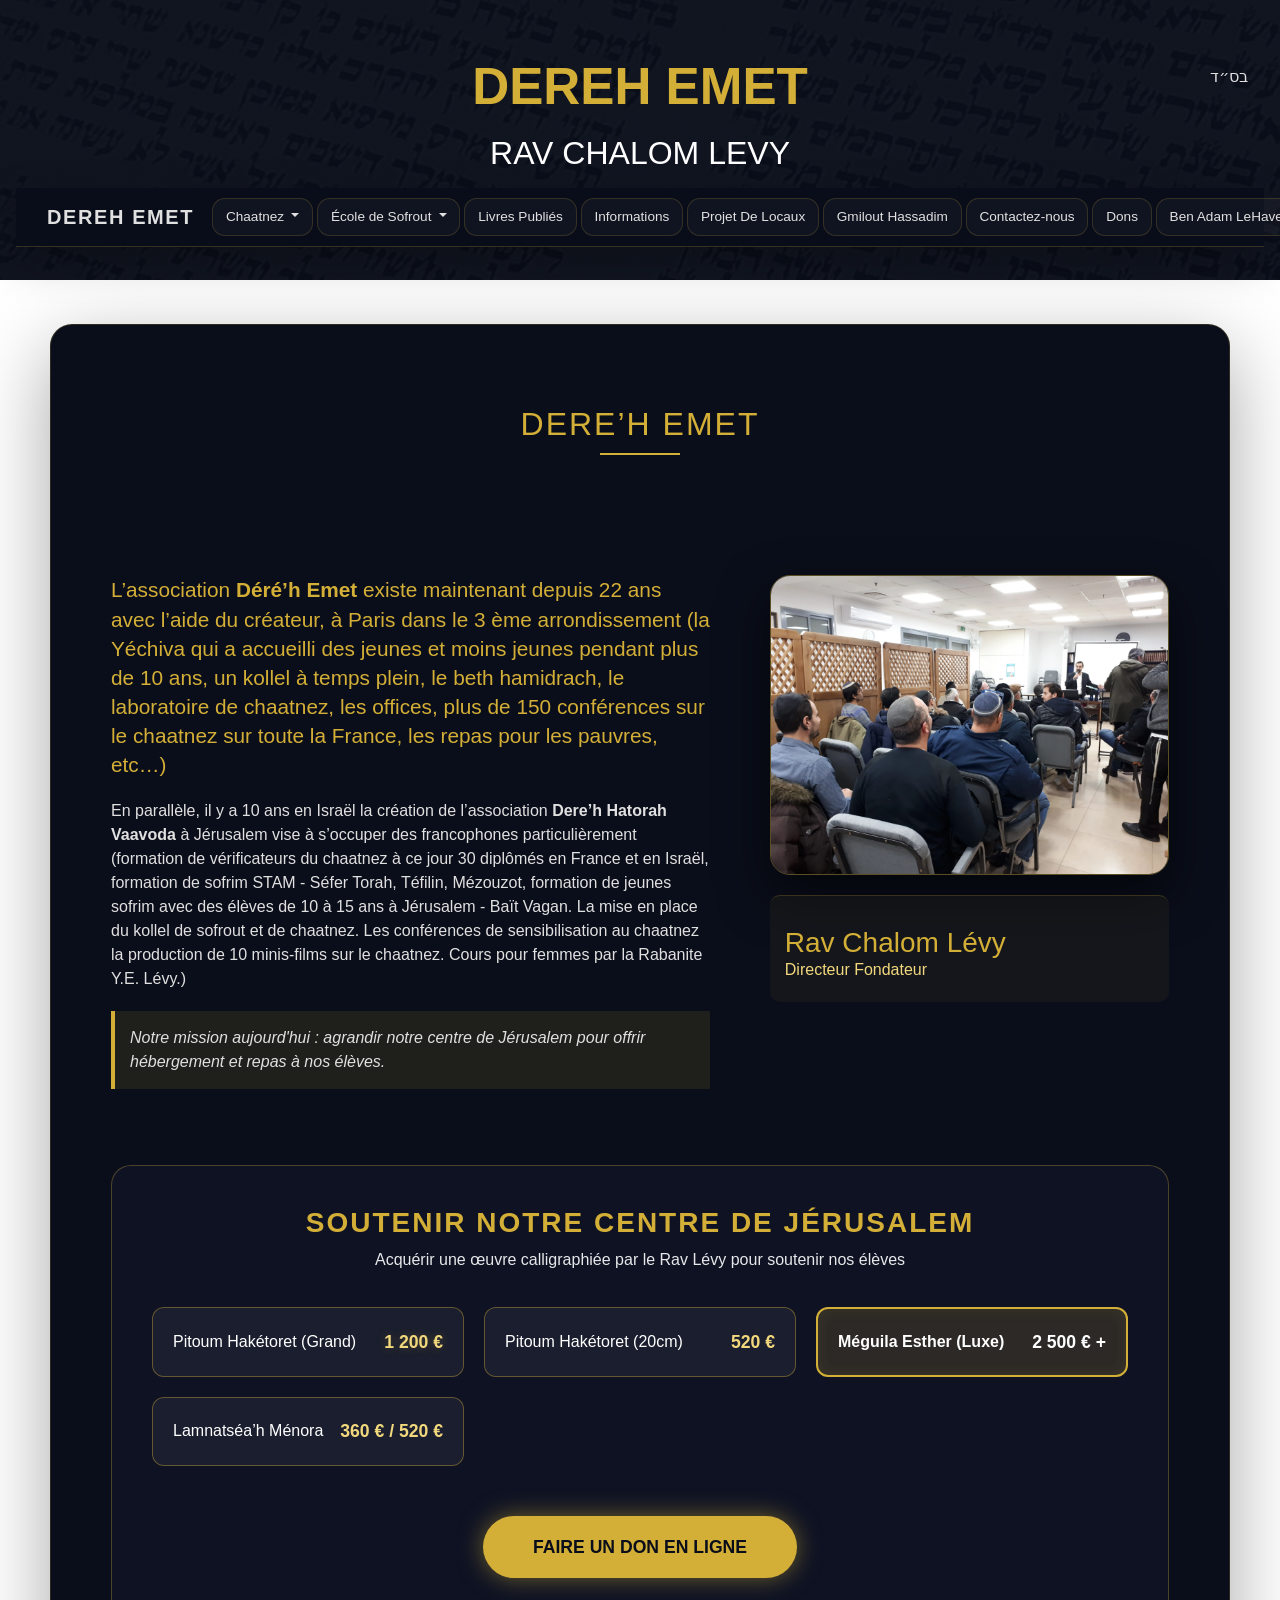
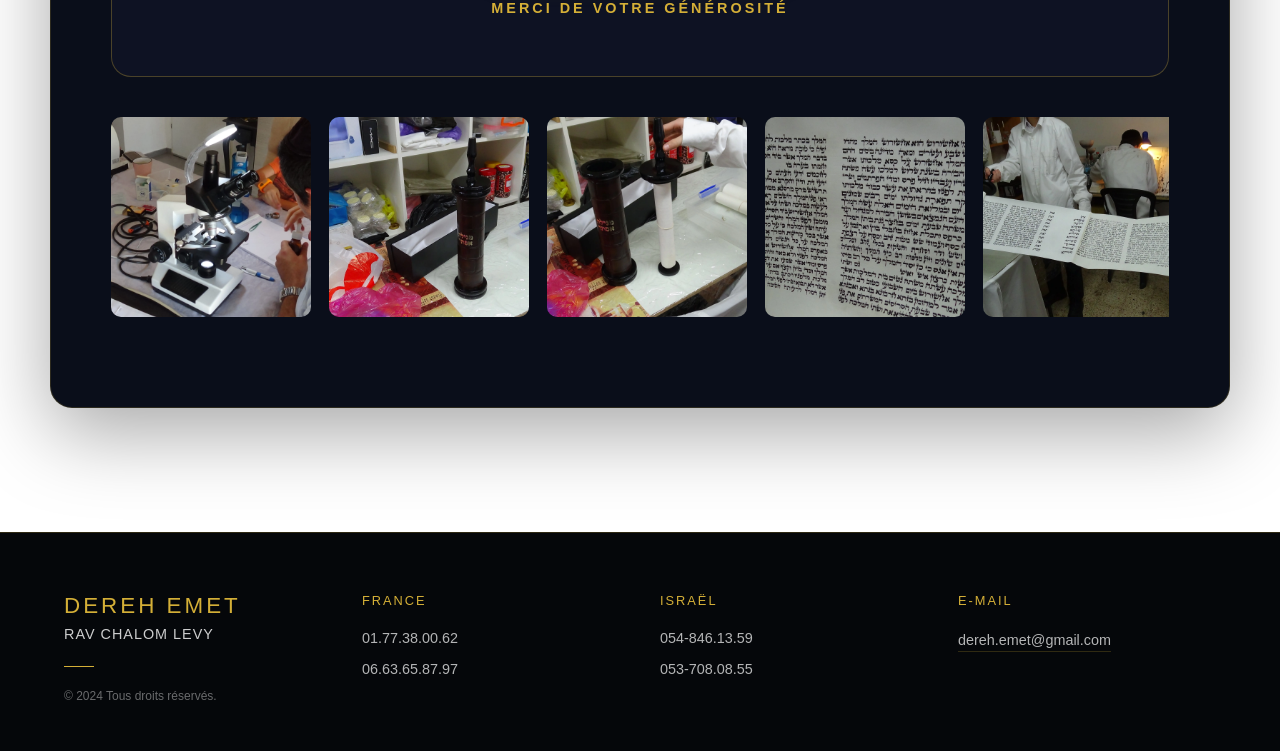
==== index.html @ 542f0e02 "rest of image to webp" ====
<!doctype html>
<html lang="en">
  <head>
    <meta charset="UTF-8" />
    <meta name="viewport" content="width=device-width, initial-scale=1.0" />
    <link rel="stylesheet" href="style.css" />
    <script src="https://code.jquery.com/jquery-3.6.4.min.js"></script>
    <script src="./main.js" defer></script>
    <link
      rel="stylesheet"
      href="https://stackpath.bootstrapcdn.com/bootstrap/4.3.1/css/bootstrap.min.css"
    />
    <script src="https://stackpath.bootstrapcdn.com/bootstrap/4.3.1/js/bootstrap.min.js"></script>
    <script
      src="https://cdnjs.cloudflare.com/ajax/libs/pdf.js/2.10.377/pdf.min.js"
      defer
    ></script>
    <title>Dereh Emet</title>
  </head>

  <body>
    <header class="header">
      <div id="title">
        <div class="titreHaut">
          <p>DEREH EMET</p>
          <h2 style="color: white">RAV CHALOM LEVY</h2>
        </div>
        <span id="bsd">בס״ד</span>
        <div id="menu">
          <nav
            class="navbar navbar-expand-lg navbar-dark bg-dark no-margin-bottom"
          >
            <div class="container-fluid">
              <a
                class="navbar-brand"
                href="javascript:void(0)"
                data-section="home"
                >DEREH EMET</a
              >
              <button
                class="navbar-toggler"
                type="button"
                data-toggle="collapse"
                data-target="#containernavbarNavDarkDropdown"
                aria-controls="navbarNavDarkDropdown"
                aria-expanded="false"
                aria-label="Toggle navigation"
              >
                <span class="navbar-toggler-icon"></span>
              </button>
              <div class="collapse navbar-collapse" id="navbarNavDarkDropdown">
                <ul class="navbar-nav ml-center">
                  <li class="nav-item dropdown mx-2">
                    <button
                      class="btn btn-dark dropdown-toggle"
                      id="chaatnezDropdown"
                      role="button"
                      data-toggle="dropdown"
                      aria-haspopup="true"
                      aria-expanded="false"
                    >
                      Chaatnez
                    </button>
                    <div
                      class="dropdown-menu"
                      aria-labelledby="chaatnezDropdown"
                      style="
                        background: rgb(215, 183, 183);
                        background: linear-gradient(
                          180deg,
                          rgba(231, 203, 177, 1) 83%,
                          rgba(231, 203, 177, 1) 83%
                        );
                      "
                    >
                      <a
                        class="dropdown-item"
                        href="javascript:void(0)"
                        data-section="formationChaatnez"
                        >Formations Professionnelles</a
                      >
                      <a
                        class="dropdown-item"
                        href="javascript:void(0)"
                        data-section="conferencesChaatnez"
                        >Conférences</a
                      >
                      <a
                        class="dropdown-item"
                        href="javascript:void(0)"
                        data-section="livresChaatnez"
                        >Livres</a
                      >
                      <a
                        class="dropdown-item"
                        href="javascript:void(0)"
                        data-section="centreFChaatnez"
                        >Centres de Formation</a
                      >
                      <a
                        class="dropdown-item"
                        href="javascript:void(0)"
                        data-section="verificateursChaatnez"
                        >Vérificateurs Diplomés Dereh-Emet</a
                      >
                      <a
                        class="dropdown-item"
                        href="javascript:void(0)"
                        data-section="videosChaatnez"
                        >Mini Films</a
                      >
                      <a
                        class="dropdown-item"
                        href="javascript:void(0)"
                        data-section="alertesChaatnez"
                        >Alertes</a
                      >
                      <a
                        class="dropdown-item"
                        href="javascript:void(0)"
                        data-section="retoucheurChaatnez"
                        >Retoucheurs Conseillés</a
                      >
                      <a
                        class="dropdown-item"
                        href="javascript:void(0)"
                        data-section="kollel"
                      >
                        Kollel Chaatnez</a
                      >
                    </div>
                  </li>
                  <li class="nav-item dropdown mx-2">
                    <button
                      class="btn btn-dark dropdown-toggle"
                      id="sofroutDropdown"
                      role="button"
                      data-toggle="dropdown"
                      aria-haspopup="true"
                      aria-expanded="false"
                    >
                      École de Sofrout
                    </button>
                    <div
                      class="dropdown-menu"
                      aria-labelledby="sofroutDropdown"
                      style="
                        background: rgb(215, 183, 183);
                        background: linear-gradient(
                          180deg,
                          rgba(231, 203, 177, 1) 83%,
                          rgba(231, 203, 177, 1) 83%
                        );
                      "
                    >
                      <a
                        class="dropdown-item"
                        href="javascript:void(0)"
                        data-section="formAduSofrout"
                        >Formations Adultes</a
                      >
                      <a
                        class="dropdown-item"
                        href="javascript:void(0)"
                        data-section="formEnfSofrout"
                        >Formation Enfants</a
                      >
                      <a
                        class="dropdown-item"
                        href="javascript:void(0)"
                        data-section="centreSofrout"
                        >Centres de Formation</a
                      >
                      <a
                        class="dropdown-item"
                        href="javascript:void(0)"
                        data-section="sofrimsFormes"
                        >Sofrims Formés</a
                      >
                      <a
                        class="dropdown-item"
                        href="javascript:void(0)"
                        data-section="kollelSofrout"
                        >Kollel Sofrout</a
                      >
                    </div>
                  </li>
                  <li class="nav-item mx-2">
                    <a
                      class="btn btn-dark"
                      href="javascript:void(0)"
                      data-section="livres"
                      >Livres Publiés</a
                    >
                  </li>
                  <li class="nav-item mx-2">
                    <a
                      class="btn btn-dark"
                      href="javascript:void(0)"
                      data-section="cours"
                      >Informations</a
                    >
                  </li>
                  <li class="nav-item mx-2">
                    <a
                      class="btn btn-dark"
                      href="javascript:void(0)"
                      data-section="projet"
                      >Projet De Locaux</a
                    >
                  </li>
                  <li class="nav-item mx-2">
                    <a
                      class="btn btn-dark"
                      href="javascript:void(0)"
                      data-section="gmiloutHassadim"
                      >Gmilout Hassadim</a
                    >
                  </li>
                  <li class="nav-item mx-2">
                    <a
                      class="btn btn-dark"
                      href="javascript:void(0)"
                      data-section="contact"
                      >Contactez-nous</a
                    >
                  </li>
                  <li class="nav-item mx-2">
                    <a
                      class="btn btn-dark"
                      href="javascript:void(0)"
                      data-section="dons"
                      >Dons</a
                    >
                  </li>
                  <li class="nav-item mx-2">
                    <a
                      class="btn btn-dark"
                      href="javascript:void(0)"
                      data-section="ben-adam-lehavero"
                      >Ben Adam LeHavero</a
                    >
                  </li>
                </ul>
              </div>
            </div>
          </nav>
        </div>
      </div>
    </header>

    <main id="container">
      <!-- ----------------------------------- HOME ------------------------------------------------------------------ -->

      <section id="home">
        <div id="text-home">
          <div class="home-container">
            <div class="home-intro">
              <div class="retoucheurs-header">
                <h2 class="gold-title-retouche">DERE’H EMET</h2>
                <div class="luxury-line"></div>
              </div>

              <div class="history-grid">
                <div class="history-text">
                  <p class="highlight-p">
                    L’association <strong>Déré’h Emet</strong> existe maintenant
                    depuis 22 ans avec l’aide du créateur, à Paris dans le 3 ème
                    arrondissement (la Yéchiva qui a accueilli des jeunes et
                    moins jeunes pendant plus de 10 ans, un kollel à temps
                    plein, le beth hamidrach, le laboratoire de chaatnez, les
                    offices, plus de 150 conférences sur le chaatnez sur toute
                    la France, les repas pour les pauvres, etc…)
                  </p>
                  <p>
                    En parallèle, il y a 10 ans en Israël la création de
                    l’association

                    <strong>Dere’h Hatorah Vaavoda</strong> à Jérusalem vise à
                    s’occuper des francophones particulièrement (formation de
                    vérificateurs du chaatnez à ce jour 30 diplômés en France et
                    en Israël, formation de sofrim STAM - Séfer Torah, Téfilin,
                    Mézouzot, formation de jeunes sofrim avec des élèves de 10 à
                    15 ans à Jérusalem - Baït Vagan. La mise en place du kollel
                    de sofrout et de chaatnez. Les conférences de
                    sensibilisation au chaatnez la production de 10 minis-films
                    sur le chaatnez. Cours pour femmes par la Rabanite Y.E.
                    Lévy.)
                  </p>
                  <p class="goal-text">
                    Notre mission aujourd'hui : agrandir notre centre de
                    Jérusalem pour offrir hébergement et repas à nos élèves.
                  </p>
                </div>

                <div class="main-featured-image">
                  <img
                    loading="lazy"
                    src="./images/acceuil/acceuil.webp"
                    alt="Rav Chalom Lévy"
                  />
                  <div class="signature">
                    <h3>Rav Chalom Lévy</h3>
                    <h6>Directeur Fondateur</h6>
                  </div>
                </div>
              </div>
            </div>

            <div
              class="support-section"
              style="
                background: rgba(15, 20, 36, 0.95);
                padding: 40px;
                border-radius: 20px;
                border: 1px solid rgba(212, 175, 55, 0.3);
                margin-top: 50px;
              "
            >
              <h3
                style="
                  color: #d4af37;
                  text-transform: uppercase;
                  letter-spacing: 2px;
                  text-align: center;
                  font-weight: bold;
                "
              >
                Soutenir notre centre de Jérusalem
              </h3>
              <p
                style="
                  text-align: center;
                  color: #ffffff;
                  opacity: 0.9;
                  margin-bottom: 35px;
                "
              >
                Acquérir une œuvre calligraphiée par le Rav Lévy pour soutenir
                nos élèves
              </p>

              <div
                class="price-grid"
                style="
                  display: grid;
                  grid-template-columns: repeat(auto-fit, minmax(280px, 1fr));
                  gap: 20px;
                "
              >
                <div
                  class="price-card"
                  style="
                    background: rgba(255, 255, 255, 0.05);
                    padding: 20px;
                    border-radius: 12px;
                    border: 1px solid rgba(212, 175, 55, 0.4);
                    display: flex;
                    justify-content: space-between;
                    align-items: center;
                  "
                >
                  <span
                    style="color: #ffffff; font-weight: 500; font-size: 1rem"
                    >Pitoum Hakétoret (Grand)</span
                  >
                  <span
                    style="
                      color: #f2d87d;
                      font-weight: 800;
                      font-size: 1.1rem;
                      text-shadow: 0 0 10px rgba(212, 175, 55, 0.3);
                    "
                    >1 200 €</span
                  >
                </div>

                <div
                  class="price-card"
                  style="
                    background: rgba(255, 255, 255, 0.05);
                    padding: 20px;
                    border-radius: 12px;
                    border: 1px solid rgba(212, 175, 55, 0.4);
                    display: flex;
                    justify-content: space-between;
                    align-items: center;
                  "
                >
                  <span
                    style="color: #ffffff; font-weight: 500; font-size: 1rem"
                    >Pitoum Hakétoret (20cm)</span
                  >
                  <span
                    style="color: #f2d87d; font-weight: 800; font-size: 1.1rem"
                    >520 €</span
                  >
                </div>

                <div
                  class="price-card"
                  style="
                    background: rgba(212, 175, 55, 0.15);
                    padding: 20px;
                    border-radius: 12px;
                    border: 2px solid #d4af37;
                    display: flex;
                    justify-content: space-between;
                    align-items: center;
                    box-shadow: inset 0 0 15px rgba(212, 175, 55, 0.1);
                  "
                >
                  <span
                    style="color: #ffffff; font-weight: 700; font-size: 1rem"
                    >Méguila Esther (Luxe)</span
                  >
                  <span
                    style="color: #ffffff; font-weight: 800; font-size: 1.1rem"
                    >2 500 € +</span
                  >
                </div>

                <div
                  class="price-card"
                  style="
                    background: rgba(255, 255, 255, 0.05);
                    padding: 20px;
                    border-radius: 12px;
                    border: 1px solid rgba(212, 175, 55, 0.4);
                    display: flex;
                    justify-content: space-between;
                    align-items: center;
                  "
                >
                  <span
                    style="color: #ffffff; font-weight: 500; font-size: 1rem"
                    >Lamnatséa’h Ménora</span
                  >
                  <span
                    style="color: #f2d87d; font-weight: 800; font-size: 1.1rem"
                    >360 € / 520 €</span
                  >
                </div>
              </div>

              <div style="text-align: center; margin-top: 50px">
                <a
                  href="javascript:void(0)"
                  data-section="dons"
                  class="btn-donate"
                  style="
                    display: inline-block;
                    padding: 18px 50px;
                    background: #d4af37;
                    color: #0a0e1a;
                    font-weight: 900;
                    text-transform: uppercase;
                    border-radius: 50px;
                    text-decoration: none;
                    transition: all 0.3s ease;
                    box-shadow: 0 0 25px rgba(212, 175, 55, 0.5);
                    font-size: 1.1rem;
                  "
                >
                  FAIRE UN DON EN LIGNE
                </a>
                <p
                  style="
                    margin-top: 20px;
                    font-size: 0.9rem;
                    letter-spacing: 3px;
                    color: #d4af37;
                    font-weight: bold;
                    text-transform: uppercase;
                  "
                >
                  Merci de votre générosité
                </p>
              </div>
            </div>

            <div class="image-scroll-container">
              <img loading="lazy" src="./images/acceuil/acceuil1.webp" />
              <img loading="lazy" src="./images/acceuil/acceuil2.webp" />
              <img loading="lazy" src="./images/acceuil/acceuil3.webp" />
              <img loading="lazy" src="./images/acceuil/acceuil4.webp" />
              <img loading="lazy" src="./images/acceuil/acceuil5.webp" />
              <img loading="lazy" src="./images/acceuil/acceuil6.webp" />
              <img loading="lazy" src="./images/acceuil/acceuil7.webp" />
              <img loading="lazy" src="./images/acceuil/ariel3.webp" />
              <img loading="lazy" src="./images/acceuil/chimon-melloul.webp" />
              <img loading="lazy" src="./images/acceuil/zafrana-David.webp" />
            </div>
          </div>
        </div>
      </section>

      <!-- ----------------------------------- CHAATNEZ ------------------------------------------------------------------ -->

      <section id="formationChaatnez" class="content">
        <div class="retoucheurs-header">
          <h2 class="gold-title-retouche">
            FORMATION PROFESSIONNELLE AU CHAATNEZ
          </h2>
          <div class="luxury-line"></div>
        </div>

        <div class="contenue">
          <div
            style="
              text-align: center;
              margin-bottom: 40px;
              border-bottom: 1px solid rgba(212, 175, 55, 0.2);
              padding-bottom: 20px;
            "
          >
            <h4
              style="
                color: #d4af37;
                margin-bottom: 15px;
                text-transform: uppercase;
                letter-spacing: 1px;
              "
            >
              Objectifs de la Formation
            </h4>
            <p
              style="
                font-style: italic;
                color: #f2d87d;
                max-width: 800px;
                margin: 0 auto;
              "
            >
              Maîtriser la mitsva, comprendre la fabrication textile et
              expertiser les vêtements grâce aux outils professionnels.
            </p>
          </div>

          <div
            style="
              display: grid;
              grid-template-columns: repeat(auto-fit, minmax(300px, 1fr));
              gap: 30px;
            "
          >
            <div class="formation-card">
              <h6
                style="
                  color: #d4af37;
                  border-left: 3px solid #d4af37;
                  padding-left: 10px;
                  text-transform: uppercase;
                  margin-bottom: 15px;
                "
              >
                Programme d'Étude
              </h6>
              <ul
                style="
                  list-style: none;
                  padding: 0;
                  font-size: 0.95rem;
                  line-height: 1.6;
                "
              >
                <li style="margin-bottom: 8px">
                  • Étude approfondie du Choul’han Arou’h
                </li>
                <li style="margin-bottom: 8px">
                  • Identification des fils, tissus et fibres
                </li>
                <li style="margin-bottom: 8px">
                  • Analyse des points de contrôle (pulls, vestes, manteaux)
                </li>
                <li style="margin-bottom: 8px">
                  • Maîtrise du microscope et des outils de précision
                </li>
              </ul>
            </div>

            <div class="formation-card">
              <h6
                style="
                  color: #d4af37;
                  border-left: 3px solid #d4af37;
                  padding-left: 10px;
                  text-transform: uppercase;
                  margin-bottom: 15px;
                "
              >
                Organisation & Lieux
              </h6>
              <p style="font-weight: bold; margin-bottom: 10px; color: #ffffff">
                Plusieurs centres en Israël :
              </p>
              <ul style="list-style: none; padding: 0; font-size: 0.95rem">
                <li>• Jérusalem, Raanana, Natania, Tel Aviv</li>
                <li>• Cadre adapté (Synagogue ou Beth Hamidrach)</li>
              </ul>
            </div>

            <div class="formation-card">
              <h6
                style="
                  color: #d4af37;
                  border-left: 3px solid #d4af37;
                  padding-left: 10px;
                  text-transform: uppercase;
                  margin-bottom: 15px;
                "
              >
                Durée & Suivi
              </h6>
              <ul style="list-style: none; padding: 0; font-size: 0.95rem">
                <li style="margin-bottom: 8px">
                  <strong>Cursus :</strong> 8 mois
                </li>
                <li style="margin-bottom: 8px">
                  <strong>Rythme :</strong> 3 séances de 1h30 / mois
                </li>
                <li style="margin-bottom: 8px">
                  <strong>Méthode :</strong> Cours théoriques et travail à
                  domicile
                </li>
                <li style="margin-bottom: 8px">
                  <strong>Plus :</strong> Accompagnement post-formation
                </li>
              </ul>
            </div>
          </div>

          <div
            style="
              margin-top: 40px;
              padding: 25px;
              background: rgba(212, 175, 55, 0.08);
              border-radius: 15px;
              border: 1px solid #d4af37;
              text-align: center;
            "
          >
            <h5
              style="
                color: #d4af37;
                text-transform: uppercase;
                margin-bottom: 15px;
                letter-spacing: 1px;
              "
            >
              Matériel Professionnel Inclus
            </h5>
            <p style="font-size: 1.1rem; margin-bottom: 0">
              Nous mettons à votre disposition un
              <strong>microscope professionnel</strong> ainsi que tout le kit de
              vérification
              <span style="color: #f2d87d"
                >(loupe de précision, pince d'expert, etc.)</span
              >
              en prêt pendant toute la durée de la formation.
            </p>
          </div>
        </div>
      </section>
      <section id="conferencesChaatnez" class="content">
        <div class="retoucheurs-header">
          <h2 class="gold-title-retouche">CONFÉRENCES & INTERVANTIONS</h2>
          <div class="luxury-line"></div>
          <p class="subtitle-retouche">Une structure en trois parties</p>
        </div>

        <div class="contenue">
          <div
            style="
              display: grid;
              grid-template-columns: repeat(auto-fit, minmax(250px, 1fr));
              gap: 20px;
              margin-bottom: 50px;
            "
          >
            <div
              style="
                background: rgba(255, 255, 255, 0.05);
                padding: 25px;
                border-radius: 15px;
                border: 1px solid rgba(212, 175, 55, 0.3);
                text-align: center;
              "
            >
              <h5
                style="color: #d4af37; font-size: 1.2rem; margin-bottom: 15px"
              >
                1<sup>ère</sup> Partie
              </h5>
              <p style="font-size: 0.95rem; line-height: 1.5">
                La mitsva du chaatnez : Vidéos, photos et démonstration concrète
                sur vêtements.
              </p>
            </div>
            <div
              style="
                background: rgba(255, 255, 255, 0.05);
                padding: 25px;
                border-radius: 15px;
                border: 1px solid rgba(212, 175, 55, 0.3);
                text-align: center;
              "
            >
              <h5
                style="color: #d4af37; font-size: 1.2rem; margin-bottom: 15px"
              >
                2<sup>ème</sup> Partie
              </h5>
              <p style="font-size: 0.95rem; line-height: 1.5">
                Raisons cachées et profondes : Étude des commentateurs et du
                Zohar.
              </p>
            </div>
            <div
              style="
                background: rgba(255, 255, 255, 0.05);
                padding: 25px;
                border-radius: 15px;
                border: 1px solid rgba(212, 175, 55, 0.3);
                text-align: center;
              "
            >
              <h5
                style="color: #d4af37; font-size: 1.2rem; margin-bottom: 15px"
              >
                3<sup>ème</sup> Partie
              </h5>
              <p style="font-size: 0.95rem; line-height: 1.5">
                Modernité de la mitsva : Questions, réponses et conclusion.
              </p>
            </div>
          </div>

          <div
            style="
              background: rgba(15, 20, 36, 0.8);
              padding: 30px;
              border-radius: 20px;
              border: 1px solid rgba(212, 175, 55, 0.15);
            "
          >
            <h4
              style="
                color: #d4af37;
                border-left: 3px solid #d4af37;
                padding-left: 15px;
                margin-bottom: 25px;
              "
            >
              PLUS DE 100 CONFÉRENCES DONNÉES
            </h4>

            <div
              style="
                display: grid;
                grid-template-columns: repeat(auto-fit, minmax(300px, 1fr));
                gap: 30px;
              "
            >
              <div>
                <h6
                  style="
                    color: #f2d87d;
                    text-transform: uppercase;
                    margin-bottom: 15px;
                  "
                >
                  En France
                </h6>
                <ul
                  style="
                    list-style: none;
                    padding: 0;
                    font-size: 0.85rem;
                    opacity: 0.9;
                    line-height: 1.8;
                  "
                >
                  <li>• Yéchiva d’été du Rav Braham (Pantin)</li>
                  <li>• École Ozar Hatorah (Paris 13è, Créteil)</li>
                  <li>• École Yavné (Paris 13è)</li>
                  <li>• Synaguogue C.I.V. (Villeurbanne)</li>
                  <li>• Yéchiva du Raincy (Gagny)</li>
                </ul>
              </div>
              <div>
                <h6
                  style="
                    color: #f2d87d;
                    text-transform: uppercase;
                    margin-bottom: 15px;
                  "
                >
                  En Israël
                </h6>
                <ul
                  style="
                    list-style: none;
                    padding: 0;
                    font-size: 0.85rem;
                    opacity: 0.9;
                    line-height: 1.8;
                  "
                >
                  <li>• Yéchiva Ner Yossef (Guivat Zeev)</li>
                  <li>• Yéchiva Kol Torah (Baït Vagan)</li>
                  <li>• Yéchiva Torah mitsion (Jérusalem)</li>
                </ul>
              </div>
            </div>

            <div
              style="
                margin-top: 30px;
                text-align: center;
                border-top: 1px solid rgba(212, 175, 55, 0.1);
                padding-top: 20px;
              "
            >
              <p style="font-style: italic">
                Pour toute demande de conférence :
                <a
                  href="mailto:levychalom@gmail.com"
                  style="color: #d4af37; font-weight: bold"
                  >levychalom@gmail.com</a
                >
              </p>
            </div>
          </div>
        </div>
      </section>
      <section id="livresChaatnez" class="content">
        <div class="retoucheurs-header">
          <h2 class="gold-title-retouche">OUVRAGES PUBLIÉS</h2>
          <div class="luxury-line"></div>
        </div>

        <div class="contenue">
          <div
            style="
              display: flex;
              flex-wrap: wrap;
              gap: 30px;
              justify-content: center;
              margin-bottom: 60px;
            "
          >
            <div
              style="
                flex: 1;
                min-width: 280px;
                background: rgba(255, 255, 255, 0.03);
                padding: 30px;
                border-radius: 15px;
                border-bottom: 3px solid #d4af37;
                text-align: center;
              "
            >
              <h4 style="color: #d4af37; margin-bottom: 10px">
                Les lois du chaatnez
              </h4>
              <p style="font-size: 0.9rem; opacity: 0.8">
                100 pages — Édition 5771
              </p>
              <p
                style="font-style: italic; font-size: 0.85rem; margin-top: 10px"
              >
                Article paru dans la revue KOUNTASS
              </p>
            </div>
            <div
              style="
                flex: 1;
                min-width: 280px;
                background: rgba(255, 255, 255, 0.03);
                padding: 30px;
                border-radius: 15px;
                border-bottom: 3px solid #d4af37;
                text-align: center;
              "
            >
              <h4 style="color: #d4af37; margin-bottom: 10px">
                Guide pratique : alerte chaatnez
              </h4>
              <p style="font-size: 0.9rem; opacity: 0.8">
                90 pages — Édition 5784
              </p>
              <p
                style="font-style: italic; font-size: 0.85rem; margin-top: 10px"
              >
                Le guide indispensable au quotidien
              </p>
            </div>
          </div>

          <div
            style="
              background: rgba(212, 175, 55, 0.1);
              padding: 30px;
              border-radius: 20px;
              border: 1px dashed #d4af37;
              text-align: center;
            "
          >
            <h5
              style="
                color: #d4af37;
                text-transform: uppercase;
                margin-bottom: 20px;
                letter-spacing: 1px;
              "
            >
              Passer commande
            </h5>
            <div
              style="
                display: flex;
                flex-wrap: wrap;
                justify-content: center;
                gap: 30px;
                font-weight: bold;
              "
            >
              <p>
                🇫🇷 France : <span style="color: #ffffff">01 77 38 00 62</span>
              </p>
              <p>
                🇮🇱 Israël : <span style="color: #ffffff">054 84 613 59</span>
              </p>
              <p>
                📧 Email :
                <a href="mailto:dereh.emet@gmail.com" style="color: #d4af37"
                  >dereh.emet@gmail.com</a
                >
              </p>
            </div>
          </div>
        </div>
      </section>
      <section id="centreFChaatnez" class="content">
        <!-- <div class="titleSection">
          <h2>CENTRES DE FORMATION PROFESSIONNELLE</h2>
        </div> -->
        <div class="retoucheurs-header">
          <h2 class="gold-title-retouche">
            CENTRES DE FORMATION PROFESSIONNELLE
          </h2>
          <div class="luxury-line"></div>
        </div>

        <div class="contenue" style="text-align: center; margin-top: 30px">
          <div
            style="
              max-width: 600px;
              margin: 0 auto;
              background: rgba(15, 20, 36, 0.9);
              padding: 40px;
              border-radius: 25px;
              border: 1px solid rgba(212, 175, 55, 0.22);
              box-shadow: 0 10px 40px rgba(0, 0, 0, 0.5);
            "
          >
            <h5
              style="
                color: #d4af37;
                font-size: 1.8rem;
                margin-bottom: 25px;
                letter-spacing: 3px;
              "
            >
              JERUSALEM
            </h5>

            <div style="display: flex; flex-direction: column; gap: 15px">
              <div
                style="
                  padding: 15px;
                  border: 1px solid rgba(255, 255, 255, 0.1);
                  border-radius: 10px;
                  background: rgba(255, 255, 255, 0.02);
                "
              >
                <span
                  style="
                    color: #ffffff;
                    font-weight: bold;
                    font-size: 1.1rem;
                    letter-spacing: 1px;
                  "
                  >CENTRE DÉRE’H EMET — KIRYAT YOVEL</span
                >
              </div>
              <div
                style="
                  padding: 15px;
                  border: 1px solid rgba(255, 255, 255, 0.1);
                  border-radius: 10px;
                  background: rgba(255, 255, 255, 0.02);
                "
              >
                <span
                  style="
                    color: #ffffff;
                    font-weight: bold;
                    font-size: 1.1rem;
                    letter-spacing: 1px;
                  "
                  >CENTRE DÉRE’H EMET — BAIT VAGAN</span
                >
              </div>
            </div>

            <p style="margin-top: 30px; font-size: 0.9rem; opacity: 0.7">
              Formations certifiées pour la vérification du Chaatnez
            </p>
          </div>
        </div>
      </section>
      <section id="verificateursChaatnez" class="content">
        <div class="retoucheurs-header">
          <h2 class="gold-title-retouche">
            LISTE DES VERIFICATEURS PROFESSIONNELLES DU CHAATNEZ
          </h2>
          <div class="luxury-line"></div>
          <p class="subtitle-retouche">DIPLOMES PAR LE RAV CHALOM LEVY</p>
        </div>
        <!-- <div class="titleSection">
          <h2>LISTE DES VERIFICATEURS PROFESSIONNELLES DU CHAATNEZ</h2>
          <h3>DIPLOMES PAR LE RAV CHALOM LEVY</h3>
        </div> -->
        <div class="contenue-verificateurs">
          <div class="pays-group">
            <h5>FRANCE</h5>
            <div class="villes-grid">
              <div class="villes-item">
                <h6>LYON - VILLEURBANNE</h6>
                <ul>
                  <li>DAVID COHEN - 06 61 24 72 90</li>
                  <li>GAMLIEL DAHAN - 06 22 67 40 53</li>
                  <li>YAAKOV ELBAZ - 06 60 04 37 05</li>
                </ul>
              </div>
              <div class="villes-item">
                <h6>PARIS - REGION PARISIENNE</h6>
                <ul>
                  <li>DAVID BERDAA - 06 15 82 25 12 (92 et alentours)</li>
                  <li>
                    DAVID ZAFRANA - 06 64 58 00 69 (92, 93, 95 et alentours)
                  </li>
                  <li>
                    HAIM YAAKOV CHARBIT 06 01 21 80 21 (11è, 16è, 4è et
                    alentours)
                  </li>
                  <li>
                    YONATHAN FHIMA - 06 45 19 33 18 (19è, 4è et alentours)
                  </li>
                  <li>ITSHAK ITAH - 06 68 04 87 28 (92 et alentours, 19è)</li>
                  <li>Rav RAHAMIM SMADJA 06 28 67 25 87(4è et alentours)</li>
                  <li>AVRAHAM HAYOUN 06 15 48 45 27(4è et alentours,16è)</li>
                  <li>Rav MOCHE LAMKYES 07 67 73 67 67 (11è, 93)</li>
                  <li>CHOMRIEL COHEN 06 65 56 20 35 (16è, 19è et alentours)</li>

                  <li>ARIEL ETYNGIER - 06 77 98 82 28 (92 et alentours)</li>
                  <li>
                    YOHANAN MURCIANO - 06 35 36 71 14 (11è, 92 et alentours)
                  </li>
                  <li>
                    AVRAHAM CHARBIT - 06 19 70 81 91 (11è, 3è, 4è et alentours)
                  </li>
                  <li>ARIE IFERGAN - 06 52 18 78 93 (16è, Levallois Perret)</li>
                  <li>Rav MEIR SITRUK t 07 83 05 12 34 (16è et alentours)</li>
                  <li>
                    RAPHAEL BOBOT 06 52 56 01 31(Créteil et alentours,16è)
                  </li>
                  <li>DAVID MAREK 07 667 677 73 (4è et alentours,16è)</li>
                  <li>ITSHAK ALTMANN 06 29 38 45 29 (92 et alentours)</li>
                  <li>
                    YOSSEF COHEN 07 82 72 66 12 (16è, Enghien et alentours)
                  </li>
                </ul>
              </div>
              <div class="villes-item">
                <h6>MARSEILLE-MONTPELLIER</h6>
                <ul>
                  <li>RAV YOSSEF BANON - 06 23 88 27 16</li>
                  <!-- <li>YGAL COHEN - 07 78 82 35 17</li> -->
                </ul>
              </div>
              <div class="villes-item">
                <h6>TOULOUSE-BORDEAUX</h6>
                <ul>
                  <li>MICHAEL EMSELLEM - 06 88 97 94 36</li>
                </ul>
              </div>
            </div>
          </div>
          <div class="pays-group">
            <h5>ISRAEL</h5>
            <div class="villes-grid">
              <div class="villes-item">
                <h6>RAANANA</h6>
                <ul>
                  <li>AARON PARTOUCHE - 052 761 97 37</li>
                </ul>
              </div>
              <div class="villes-item">
                <h6>JERUSALEM</h6>
                <ul>
                  <li>RAV CHALOM LEVY - 054 84 613 59 (Ramot, Baït Vagan)</li>
                  <li>CHLOMO COHEN - 054 797 68 83 (BAKA et environs)</li>
                  <li>
                    YOHANAN-YONI AZOULAY - 058 328 04 46 (Kiriat Yovel et
                    environs)
                  </li>
                  <li>ZAKARY WAYNER - 053 410 32 05 (HAR Nof et environs)</li>
                  <li>
                    YOSSEF SELLEM - 052 735 11 08 (Kiriat Yovel et environs)
                  </li>
                  <li>
                    DAVID BENCHETRIT - 058 322 39 19 (Kiriat Yovel et environs)
                  </li>
                </ul>
              </div>
              <div class="villes-item">
                <h6>NATANIA</h6>
                <ul>
                  <li>DAVID GAMRASNI - 058 455 55 31</li>
                </ul>
              </div>
              <div class="villes-item">
                <h6>BNE BRAK</h6>
                <ul>
                  <li>HILLEL FENECH - 058 411 15 81</li>
                </ul>
              </div>
            </div>
          </div>
        </div>
      </section>
      <section id="videosChaatnez" class="content">
        <div class="containerChaatnez">
          <div id="videoList"></div>
        </div>
      </section>
      <section id="alertesChaatnez" class="luxury-section">
        <div class="luxury-header">
          <h2 class="gold-title-main">LES ALERTES DU CHAATNEZ</h2>
          <div class="luxury-badge">ACCÈS RÉSERVÉ</div>
        </div>

        <div class="luxury-card">
          <div class="luxury-icon-box">
            <span class="luxury-lock">🔒</span>
          </div>

          <p class="luxury-text">
            Accédez aux dernières découvertes et alertes de vérification en
            temps réel. Une veille permanente pour la sauvegarde de la Mitsva.
          </p>

          <div class="luxury-buttons">
            <a
              href="javascript:void(0)"
              data-section="connectionAlertes"
              class="btn-full-gold"
              >SE CONNECTER</a
            >
            <div class="luxury-divider">OU</div>
            <a
              href="https://docs.google.com/forms/..."
              target="_blank"
              class="btn-outline-gold"
              >DEMANDER UN ACCÈS</a
            >
          </div>
        </div>
      </section>
      <section id="connectionAlertes" class="content">
        <div class="containerConnection">
          <div id="connection">
            <form id="loginForm">
              <label for="username">Identifiant :</label>
              <input type="text" id="username" required />
              <label for="password">Mot de passe :</label>
              <input type="password" id="password" required />
              <button type="submit">Connexion</button>
            </form>
          </div>
        </div>
      </section>
      <section id="contenusAlertes" class="content">
        <div class="containerAlertes">
          <h1>Liste des Alertes</h1>
          <ul id="brands-list"></ul>
        </div>
        <div id="modal" class="modal">
          <div class="modal-content">
            <span class="close">&times;</span>
            <h2 id="modal-brand-name"></h2>

            <div id="image-container">
              <canvas id="pdf-canvas"></canvas>
              <button id="prev-image">❮</button>
              <img loading="lazy" id="modal-image" src="" alt="Image" />
              <button id="next-image">❯</button>
            </div>
          </div>
        </div>
      </section>
      <section id="retoucheurChaatnez" class="content">
        <div class="retoucheurs-header">
          <h2 class="gold-title-retouche">RETOUCHEURS CONSEILLÉS</h2>
          <div class="luxury-line"></div>
          <p class="subtitle-retouche">EXPERTS EN RÉPARATIONS CHAATNEZ</p>
        </div>

        <div class="retoucheurs-grid">
          <div class="retoucheur-card">
            <div class="country-label">FRANCE</div>
            <div class="card-inner">
              <h3>MAISON JACOB</h3>
              <p class="address">49 Rue de Turenne<br />75003 PARIS</p>
              <div class="contact-info">
                <span class="expert-name">Yaakov ABBOU</span>
                <a href="tel:+33682901128" class="phone-link">06 82 90 11 28</a>
              </div>
            </div>
          </div>

          <div class="retoucheur-card">
            <div class="country-label">ISRAËL</div>
            <div class="card-inner">
              <h3>DANIEL COHEN</h3>
              <p class="address">
                62 Re’hov Chimon Agassi<br />Har Noff - JERUSALEM
              </p>
              <div class="contact-info">
                <span class="expert-name">Daniel COHEN</span>
                <a href="tel:+972527647743" class="phone-link">052 764 77 43</a>
              </div>
            </div>
          </div>
        </div>
      </section>
      <section id="kollel" class="content">
        <div class="titleSection">
          <h2
            style="
              color: #d4af37 !important;
              font-size: 2.2rem !important;
              letter-spacing: 3px;
              margin: 0 0 10px 0 !important; /* Force les marges à zéro */
              text-transform: uppercase;
            "
          >
            Kollel Chaatnez
          </h2>
          <div class="luxury-line"></div>
        </div>
        <div class="left-side">
          <img
            loading="lazy"
            style="width: 300px; height: 300px; padding: 10px"
            src="./images/chaatnez/KOLLEL-CHAATNEZ1.webp"
            alt=""
          />
          <img
            loading="lazy"
            style="width: 300px; height: 300px; padding: 10px"
            src="./images/chaatnez/KOLLEL-CHAATNEZ6.webp"
            alt=""
          />
          <img
            loading="lazy"
            style="width: 300px; height: 300px; padding: 10px"
            src="./images/chaatnez/KOLLEL-CHAATNEZ4.webp"
            alt=""
          />
          <img
            loading="lazy"
            style="width: 300px; height: 300px; padding: 10px"
            src="./images/chaatnez/KOLLEL-CHAATNEZ5.webp"
            alt=""
          />
          <img
            loading="lazy"
            style="width: 300px; height: 300px; padding: 10px"
            src="./images/chaatnez/KOLLEL-CHAATNEZ2.webp"
            alt=""
          />
        </div>
        <div class="contenue">
          <div
            style="
              text-align: center;
              margin-bottom: 30px;
              border-bottom: 1px solid rgba(212, 175, 55, 0.2);
              padding-bottom: 20px;
            "
          >
            <h4
              style="
                color: #d4af37;
                margin-bottom: 10px;
                text-transform: uppercase;
              "
            >
              1 - TOUR - CHOUL'HAN AROU'H (YORE DEA)
            </h4>
            <h4
              style="
                color: #d4af37;
                margin-bottom: 10px;
                text-transform: uppercase;
              "
            >
              2 - REDACTION DE KITSOURIM et LIVRES
            </h4>
            <h4 style="color: #d4af37; text-transform: uppercase">
              3 - CONFERENCES AUX COMMUNAUTES
            </h4>
          </div>

          <div class="programme-details">
            <p
              style="
                font-style: italic;
                font-size: 1.2rem;
                color: #f2d87d;
                margin-bottom: 15px;
              "
            >
              Programme du kollel chaatnez :
            </p>

            <ul style="list-style-type: none; padding-left: 0">
              <li style="margin-bottom: 12px; font-size: 1.1rem">
                Etude des michnaiot de kilaïm, guemarot babli
                <span style="opacity: 0.8">(Rachi, Tosfot, Maarcha)</span>,
                guemarot Yeroushalmi sur kilaïm.
              </li>

              <li style="margin-bottom: 12px; font-size: 1.1rem">
                Tour, Choul'han arou'h, cheelot et tchouvot.
              </li>

              <li
                style="margin-bottom: 12px; font-size: 1.1rem; color: #ffffff"
              >
                Le RAMBAM et Dereh émouna du Rav Haïm Kanievski zal.
              </li>

              <li style="margin-top: 20px; font-weight: bold; color: #d4af37">
                Former des verificateurs specialistes en hala'ha et chitot.
              </li>
            </ul>
          </div>

          <div
            style="
              margin-top: 30px;
              padding: 20px;
              background: rgba(212, 175, 55, 0.05);
              border-radius: 12px;
              border: 1px dashed rgba(212, 175, 55, 0.3);
            "
          >
            <p style="color: #f2d87d; font-weight: bold; margin-bottom: 10px">
              Kollel mi-temps l'après-midi :
            </p>
            <ul style="list-style: none; padding: 0; font-size: 0.95rem">
              <li style="margin-bottom: 5px">
                • Ouverture : Pessa'h 5784 (8 Mai 2024)
              </li>
              <li style="margin-bottom: 5px">• Effectifs : 4 personnes</li>
              <li>
                • Pour plus d'informations :
                <a
                  href="javascript:void(0)"
                  data-section="contact"
                  style="color: #d4af37; text-decoration: underline"
                  >nous contacter</a
                >
              </li>
            </ul>
          </div>
        </div>
        <div class="right-side">
          <img
            loading="lazy"
            style="width: 300px; height: 300px; padding: 10px"
            src="./images/chaatnez/cours-beth-hamidrach.webp"
            alt=""
          />
          <img
            loading="lazy"
            style="width: 300px; height: 300px; padding: 10px"
            src="./images/chaatnez/cours-ecole-montpellier.webp"
            alt=""
          />
          <img
            loading="lazy"
            style="width: 300px; height: 300px; padding: 10px"
            src="./images/chaatnez/KOLLEL-CHAATNEZ.webp"
            alt=""
          />
          <img
            loading="lazy"
            style="width: 300px; height: 400px; padding: 10px"
            src="./images/chaatnez/KOLLEL-CHAATNEZ7.webp"
            alt=""
          />
          <img
            loading="lazy"
            style="width: 300px; height: 300px; padding: 10px"
            src="./images/chaatnez/KOLLEL-CHAATNEZ3.webp"
            alt=""
          />
        </div>
      </section>

      <!-- ----------------------------------- SOFROUT ------------------------------------------------------------------ -->

      <section id="formAduSofrout" class="contentSofrout">
        <div class="titleSection">
          <h2 class="gold-title-retouche">
            LES FORMATIONS PROFESSIONNELLES POUR ADULTES
          </h2>
          <div class="luxury-line"></div>
        </div>

        <div class="slider-container">
          <div class="slider-images">
            <img loading="lazy" src="./images/sofrout/ecole-sofrout1.webp" />
            <img loading="lazy" src="./images/sofrout/ecole-sofrout2.webp" />
            <img loading="lazy" src="./images/sofrout/ecole-sofrout3.webp" />
            <img loading="lazy" src="./images/sofrout/ecole-sofrout4.webp" />
            <img loading="lazy" src="./images/sofrout/ecole-sofrout5.webp" />
          </div>
        </div>

        <div class="contenueSofrout">
          <div class="sofrout-card-right">
            <div style="margin: 10px">
              <h3>PARTIE KTIVA</h3>
              <ul>
                <li>SALLE EQUIPÉE - MATÉRIEL FOURNI</li>
                <li>DEUX CHIOURIM D’UNE HEURE PAR SEMAINE</li>
                <li>PLUME CERAMIQUE - ÉCRITURE SUR KLAF</li>
                <li>CHIOUR HALA’HA AVANT LE COURS</li>
              </ul>
            </div>
          </div>

          <div class="sofrout-card-right">
            <div style="margin: 10px">
              <h3>PARTIE HALA’HA</h3>
              <ul>
                <li>PREPARATION AUX EXAMENS RECONNUS</li>
              </ul>
            </div>
          </div>
        </div>
      </section>
      <section id="formEnfSofrout" class="contentSofrout">
        <div class="titleSection">
          <h2 class="gold-title-retouche">
            LES FORMATIONS A LA SOFROUT POUR ENFANTS & BA’HOURIM
          </h2>
          <div class="luxury-line"></div>
        </div>
        <div class="slider-container">
          <div class="slider-images">
            <img loading="lazy" src="./images/sofrout/ecole-sofrout1.webp" />
            <img loading="lazy" src="./images/sofrout/ecole-sofrout2.webp" />
            <img loading="lazy" src="./images/sofrout/ecole-sofrout3.webppp" />
            <img
              loading="lazy"
              src="./images/sofrout/ecole-sofrout4.webppppppp"
            />
            <img loading="lazy" src="./images/sofrout/ecole-sofrout5.webppp" />
          </div>
        </div>
        <div class="contenueSofrout">
          <div class="sofrout-card-right">
            <div style="margin: 10px">
              <h3>PARTIE KTIVA</h3>
              <ul>
                <li>SALLE DE SOFROUT EQUIPÉE - TOUT LE MATÉRIEL EST FOURNI</li>
                <li>DEUX CHIOURIM D’UNE HEURE PAR SEMAINE</li>
                <li>PLUME CERAMIQUE - ÉCRITURE SUR KLAF - TIKOUNIM</li>
                <li>OBJECTIF : ECRIRE UNE MEGUILAT ESTHER</li>
              </ul>
            </div>
          </div>

          <div class="sofrout-card-right">
            <div style="margin: 10px">
              <h3>PARTIE HALA’HA</h3>
              <ul>
                <li>EXAMEN DE SOFROUT TORAH VAAVODA - méguila & hala’ha</li>
              </ul>
            </div>
          </div>
        </div>
      </section>
      <section id="centreSofrout" class="contentSofrout">
        <div class="titleSection">
          <h2 class="gold-title-retouche">LES CENTRES DE FORMATION</h2>
          <div class="luxury-line"></div>
          <p class="subtitle-retouche">
            ÉQUIPÉS POUR LA SOFROUT ET LE CHAATNEZ
          </p>
        </div>
        <div class="contenueSofrout">
          <div class="sofrout-card-right">
            <h3>NOS ADRESSES</h3>
            <ol class="luxury-ol">
              <li>
                <span class="city-dot"></span>
                RÉ’HOV OUZIEL - BAÏT VAGAN
              </li>
              <li>
                <span class="city-dot"></span>
                RÉHOV GORDON - KIRYAT YOVEL
              </li>
            </ol>
          </div>
        </div>
        <div class="slider-container">
          <div class="slider-images">
            <img loading="lazy" src="./images/sofrout/ecole-sofrout1.webp" />
            <img loading="lazy" src="./images/sofrout/ecole-sofrout2.webp" />
            <img loading="lazy" src="./images/sofrout/ecole-sofrout3.webp" />
            <img loading="lazy" src="./images/sofrout/ecole-sofrout4.webp" />
            <img loading="lazy" src="./images/sofrout/ecole-sofrout5.webp" />
          </div>
        </div>
      </section>
      <section id="sofrimsFormes" class="contentSofrout">
        <div class="titleSection">
          <h2 class="gold-title-retouche">LES SOFRIMS FORMÉS</h2>
          <div class="luxury-line"></div>
          <p class="subtitle-retouche">PAR DERE'H EMET</p>
        </div>

        <div class="slider-container">
          <div class="slider-images">
            <img loading="lazy" src="./images/sofrout/ecole-sofrout1.webp" />
            <img loading="lazy" src="./images/sofrout/ecole-sofrout2.webp" />
            <img loading="lazy" src="./images/sofrout/ecole-sofrout3.webp" />
            <img loading="lazy" src="./images/sofrout/ecole-sofrout4.webp" />
            <img loading="lazy" src="./images/sofrout/ecole-sofrout5.webp" />
          </div>
        </div>

        <div class="contenueSofrout">
          <div class="luxury-card-box contact-sofrout-card">
            <h3>REJOINDRE NOS SOFRIMS</h3>
            <p>
              Vous souhaitez obtenir des informations sur nos diplômés ou
              intégrer nos cursus ?
            </p>

            <div class="contact-action">
              <a
                href="javascript:void(0)"
                data-section="contact"
                class="btn-gold-contact"
              >
                NOUS CONTACTER
              </a>
            </div>
          </div>
        </div>
      </section>
      <section id="kollelSofrout" class="contentSofrout">
        <div class="titleSection">
          <h2 class="gold-title-retouche">KOLLEL SOFROUT</h2>
          <div class="luxury-line"></div>
        </div>

        <div class="slider-container">
          <div class="slider-images">
            <img loading="lazy" src="./images/sofrout/ecole-sofrout1.webp" />
            <img loading="lazy" src="./images/sofrout/ecole-sofrout2.webp" />
            <img loading="lazy" src="./images/sofrout/ecole-sofrout3.webp" />
            <img loading="lazy" src="./images/sofrout/ecole-sofrout4.webp" />
            <img loading="lazy" src="./images/sofrout/ecole-sofrout5.webp" />
          </div>
        </div>

        <div class="contenueSofrout">
          <div class="luxury-card-box kollel-card">
            <div class="kollel-top-titles">
              <h4>1 - ÉTUDE TOUR - CHOUL’HAN AROU’H</h4>
              <h4>2 - SEFER YERIOT CHLOMO - MICHNA BROURA</h4>
            </div>

            <p class="kollel-intro">Programme du kollel sofrout :</p>

            <ul class="luxury-list-kollel">
              <li>
                <strong>Tour, Choul’han arou’h, chéélot et tchouvot.</strong>
              </li>
              <li>
                Etude des guémarot Babli
                <span class="dimmed">(Rachi, Tosfot, Maarcha)</span>.
              </li>
              <li>Guémarot du Yéroushalmi.</li>
              <li class="highlights">
                RAMBAM, YERIOT CHLOMO, KOL YAAKOV, MICHNA BROURA
              </li>
            </ul>

            <div class="kollel-footer-badge">
              FORMER DES SOFRIM STAM SPÉCIALISTES EN HALA’HA
            </div>
          </div>
        </div>
      </section>

      <!-- ----------------------------------- LIVRES EDITES------------------------------------------------------------------ -->

      <section id="livres" class="content">
        <div class="titleSection">
          <h2>Livres Édités</h2>
        </div>
        <div class="livreSection">
          <div class="livresTitre">
            <ol>
              <li>
                LES LOIS DU CHAATNEZ - 100 pages
                <ul>
                  <li>France: 15 euros</li>
                  <li>Israël: 60 chékel</li>
                </ul>
              </li>
              <li>
                GUIDES PRATIQUE "ALERTE CHAATNEZ" - 96 pages
                <ul>
                  <li>France: 15 euros</li>
                  <li>Israël: 50 chékel</li>
                </ul>
              </li>
              <li>
                SUIVI DE SON ETUDE MICHNA - (toutes les michnaiot à cocher)
                <ul>
                  <li>France: 10 euros</li>
                  <li>Israël: 40 chékel</li>
                </ul>
              </li>
              <li>
                SUIVI DE SON ETUDE GUEMARA - (tous les dapim de toutes les
                guemarot à cocher)
                <ul>
                  <li>Israël: 5 chékel</li>
                </ul>
              </li>
            </ol>

            <div class="infos-complementaires">
              <p>
                Les frais d’envois sont inclus dans le prix sauf pour SUIVI DE
                SON ETUDE GUEMARA.
              </p>
              <p>
                Pour toute commande, vos coordonnées par mail :
                <strong>dereh.emet@mail.com</strong>
              </p>
              <p>Règlement par virement</p>
            </div>

            <div class="livresPicture">
              <div class="livreContainer">
                <img
                  loading="lazy"
                  src="./images/livres/emploiMichna.webp"
                  class="imageLivre"
                  alt="Michna"
                />
              </div>
              <div class="livreContainer">
                <img
                  loading="lazy"
                  src="./images/livres/loiDuChaatnez.webp"
                  class="imageLivre"
                  alt="Loi"
                />
              </div>
            </div>
          </div>

          <div class="livreArticle">
            <img
              loading="lazy"
              src="./images/article/article1.webp"
              id="imgLeftSide"
              alt="Article de presse"
            />
          </div>
        </div>
      </section>

      <!-- ----------------------------------- COURS ------------------------------------------------------------------ -->

      <section id="cours" class="luxury-section-contact">
        <div class="titleSection">
          <h2 class="gold-title-retouche">RESSOURCES & INFOS</h2>
          <div class="luxury-line"></div>
          <p class="subtitle-retouche">MÉDIATHÈQUE NUMÉRIQUE DERE'H EMET</p>
        </div>

        <div class="infos-grid">
          <div class="resource-card audio-card">
            <div class="resource-icon">📻</div>
            <h3>ÉMISSION RADIO J</h3>
            <p>Intervention sur le thème du Chaatnez</p>
            <div class="audio-player-wrapper">
              <audio controls>
                <source src="./images/audios/radio-j.mp3" type="audio/mp3" />
              </audio>
            </div>
          </div>

          <div class="resource-card pdf-card" id="Michna">
            <div class="resource-icon">📜</div>
            <h3>MICHNA KILAIM 4</h3>
            <p>Étude approfondie des textes</p>
            <div class="resource-actions">
              <button class="btn-outline-gold" onclick="togglePdf('Michna')">
                LIRE LE PDF
              </button>
              <a
                href="./images/infos/Michna-kilaim-4.pdf"
                download
                class="btn-full-gold"
                >TÉLÉCHARGER</a
              >
            </div>
            <iframe
              id="pdfViewerMichna"
              src="./images/infos/Michna-kilaim-4.pdf"
              class="pdf-frame"
              style="display: none"
            ></iframe>
          </div>

          <div class="resource-card pdf-card" id="TraductionCA">
            <div class="resource-icon">📖</div>
            <h3>CHOUL'HAN AROU’H</h3>
            <p>Traduction exclusive des lois</p>
            <div class="resource-actions">
              <button
                class="btn-outline-gold"
                onclick="togglePdf('TraductionCA')"
              >
                LIRE LE PDF
              </button>
              <a
                href="./images/infos/TRADUCTION-CHOUL'HAN-AROU'H.pdf"
                download
                class="btn-full-gold"
                >TÉLÉCHARGER</a
              >
            </div>
            <iframe
              id="pdfViewerTraductionCA"
              src="./images/infos/TRADUCTION-CHOUL'HAN-AROU'H.pdf"
              class="pdf-frame"
              style="display: none"
            ></iframe>
          </div>
        </div>
      </section>

      <!-- ----------------------------------- PROJETS ------------------------------------------------------------------ -->

      <section id="projet" class="content">
        <div class="titleSection">
          <h2>PROJET D’UN CENTRE DÉDIÉ AU CHAATNEZ À JÉRUSALEM</h2>
        </div>
        <div class="left-side">
          <img
            loading="lazy"
            src="./images/projet-locaux/PROJET-BINIAN1.webp"
            alt=""
          />
          <img
            loading="lazy"
            src="./images/projet-locaux/PROJET-BINIAN2.webp"
            alt=""
          />
          <img
            loading="lazy"
            src="./images/projet-locaux/PROJET-BINIAN3.webp"
            alt=""
          />
          <img
            loading="lazy"
            src="./images/projet-locaux/PROJET-BINIAN4.webp"
            alt=""
          />
          <img
            loading="lazy"
            src="./images/projet-locaux/PROJET-BINIAN5.webp"
            alt=""
          />
        </div>
        <div class="contenue">
          <p>
            La création d’un centre qui regroupera, dans un unique endroit
            l’ensemble des activités liées au chaatnez, est le grand projet
            final de 20 années de travail sur la mitsva du chaatnez.
          </p>
          <p>Ce centre regroupera essentiellement :</p>
          <ol>
            <li>LE CENTRE DE FORMATION A LA VERIFICATION DU CHAATNEZ</li>
            <li>LES DOCUMENTS RELATIFS AUX FORMATIONS PROFESSIONNELLES</li>
            <li>LES CONFERENCES SUR LE CHAATNEZ</li>
            <li>LES LIVRES PUBLIES SUR LE CHAATNEZ, LES MINI FILM, ...</li>
            <li>UN LABORATOIRE DE VERIFICATION DU CHAATNEZ DERE'H EMET</li>
            <li>CE CENTRE DEVRA ETRE IMPLANTÉ DANS JERUSALEM</li>
            <li>
              LA LOCATION D'UN LOCAL A PLUSIEURS PIECES OU D'UN APPARTEMENT EST
              ENVISAGÉ AU DEPART
            </li>
            <li>
              LA CONSTRUCTION EN DUR OU EN PREFABRIQUE SE FERA PAR LA SUITE
            </li>
            <li>
              Le nom du futur centre est réservé au donateur qui s'engagera à
              financer tout ou partie des frais de fonctionnement de cet endroit
              unique en son genre
            </li>
            <li>
              NOUS
              <a href="javascript:void(0)" data-section="contact">CONTACTER </a>
              POUR PLUS D'INFORMATIONS.
            </li>
          </ol>
          <p>ETC ...</p>
        </div>
        <div class="right-side">
          <img
            loading="lazy"
            src="./images/projet-locaux/PROJET-BINIAN6.webp"
            alt=""
          />
          <img
            loading="lazy"
            src="./images/projet-locaux/PROJET-BINIAN7.webp"
            alt=""
          />
          <img
            loading="lazy"
            src="./images/projet-locaux/PROJET-BINIAN8.webp"
            alt=""
          />
          <img
            loading="lazy"
            src="./images/projet-locaux/PROJET-BINIAN9.webp"
            alt=""
          />
          <img
            loading="lazy"
            src="./images/projet-locaux/PROJET-BINIAN10.webp"
            alt=""
          />
        </div>
      </section>

      <!-- ----------------------------------- CONTACTS ------------------------------------------------------------------ -->

      <section id="contact" class="luxury-section-contact">
        <div class="titleSection">
          <h2 class="gold-title-retouche">CONTACTEZ-NOUS</h2>
          <div class="luxury-line"></div>
          <p class="subtitle-retouche">
            VOTRE INTERLOCUTEUR POUR CHAQUE SERVICE
          </p>
        </div>

        <div class="contact-grid">
          <div class="contact-card">
            <span class="service-number">01</span>
            <h3>CHAATNEZ & SOFROUT</h3>
            <p>Informations générales et suivi</p>
            <a href="mailto:dereh.emet@gmail.com" class="mail-link"
              >dereh.emet@gmail.com</a
            >
          </div>

          <div class="contact-card">
            <span class="service-number">02</span>
            <h3>CONFÉRENCES</h3>
            <p>Organisation de conférences sur le Chaatnez</p>
            <a href="mailto:levychalom@gmail.com" class="mail-link"
              >levychalom@gmail.com</a
            >
          </div>

          <div class="contact-card">
            <span class="service-number">03</span>
            <h3>COMMANDES LIVRES</h3>
            <p>Livres spécialisés sur le Chaatnez</p>
            <a href="mailto:dereh.emet@gmail.com" class="mail-link"
              >dereh.emet@gmail.com</a
            >
          </div>

          <div class="contact-card">
            <span class="service-number">04</span>
            <h3>VÉRIFICATEURS</h3>
            <p>Obtenir la liste des vérificateurs</p>
            <a href="mailto:dereh.emet@gmail.com" class="mail-link"
              >dereh.emet@gmail.com</a
            >
          </div>

          <div class="contact-card">
            <span class="service-number">05</span>
            <h3>ALERTES CHAATNEZ</h3>
            <p>S'inscrire au service d'alertes</p>
            <a href="mailto:dereh.emet@gmail.com" class="mail-link"
              >dereh.emet@gmail.com</a
            >
          </div>

          <div class="contact-card">
            <span class="service-number">06</span>
            <h3>LISTE SOFRIM</h3>
            <p>Obtenir la liste des Sofrim qualifiés</p>
            <a href="mailto:dereh.emet@gmail.com" class="mail-link"
              >dereh.emet@gmail.com</a
            >
          </div>
        </div>
      </section>
      <!-- ----------------------------------- GMILOUT HASSADIM ------------------------------------------------------------------ -->

      <section id="gmiloutHassadim" class="luxury-section-contact">
        <div class="titleSection">
          <h2 class="gold-title-retouche">GMILOUT HASSADIM</h2>
          <div class="luxury-line"></div>
          <p class="subtitle-retouche">NOS ACTIONS DE BIENFAISANCE</p>
        </div>

        <div class="charity-grid">
          <div class="charity-item">
            <span class="charity-icon">◈</span>
            <p>Prêts de dépannage</p>
          </div>
          <div class="charity-item">
            <span class="charity-icon">◈</span>
            <p>Aides alimentaires & Soutien aux nécessiteux</p>
          </div>
          <div class="charity-item">
            <span class="charity-icon">◈</span>
            <p>Attribution de bourses d'étude</p>
          </div>
          <div class="charity-item">
            <span class="charity-icon">◈</span>
            <p>Achat de matériel de Sofrout & Chaatnez</p>
          </div>
          <div class="charity-item">
            <span class="charity-icon">◈</span>
            <p>Accès gratuit aux formations professionnelles</p>
          </div>
          <div class="charity-item">
            <span class="charity-icon">◈</span>
            <p>Actions sociales diverses</p>
          </div>
        </div>

        <div class="charity-footer">
          <div class="luxury-card-box charity-cta">
            <p>
              Pour toute participation, les dons ouvrent droit à un
              <strong>CERFA automatique en France</strong>.
            </p>
            <a
              href="javascript:void(0)"
              data-section="dons"
              class="btn-gold-contact"
              >SOUTENIR NOS ACTIONS</a
            >
          </div>
        </div>
      </section>
      <!-- ----------------------------------- DONS ------------------------------------------------------------------ -->

      <section id="dons" class="luxury-section-contact">
        <div class="titleSection">
          <h2 class="gold-title-retouche">SOUTENIR NOTRE ACTION</h2>
          <div class="luxury-line"></div>
          <p class="subtitle-retouche">
            CONTRIBUEZ À LA DIFFUSION DE LA HALA’HA ET DE LA SOFROUT
          </p>
        </div>

        <div class="main-donation-box">
          <div class="donation-card-top">
            <h3>FAIRE UN DON EN EUROS</h3>
            <p>
              Votre générosité nous permet de continuer nos missions de
              vérification et de formation.
            </p>
            <a
              href="https://www.allodons.fr/dereh-emet"
              target="_blank"
              class="btn-gold-contact"
              >APPUYER ICI POUR DONNER</a
            >
          </div>

          <div class="israel-tax-info">
            <p>
              ◈ <strong>Dons en Israël :</strong> Reçu 46 délivré (Équivalent
              Cerfa).
            </p>
            <p>
              Pour obtenir nos coordonnées bancaires :
              <a href="mailto:dereh.emet@gmail.com">dereh.emet@gmail.com</a>
            </p>
          </div>
        </div>

        <div class="donation-intro-text">
          <p>
            Tous les parchemins sont écrits par <strong>C. Lévy</strong>,
            vérifiés par un expert.
          </p>
          <p class="small-italic">
            Pour les Téhilim (2x/semaine) : Précisez le nom et le motif lors du
            don.
          </p>
        </div>

        <div class="offers-grid">
          <div class="offer-card">
            <div class="price-tag">26 €</div>
            <h4>TÉHILIM</h4>
            <p>2 lectures hebdomadaires pendant 4 semaines</p>
          </div>

          <div class="offer-card">
            <div class="price-tag">102 €</div>
            <h4>TÉHILIM - 1 AN</h4>
            <p>Accompagnement spirituel complet durant une année entière</p>
          </div>

          <div class="offer-card featured">
            <div class="price-tag">204 €</div>
            <h4>MÉZOUZA 15 CM</h4>
            <p>Avec boîtier inclus + 1 an de Téhilim</p>
          </div>

          <div class="offer-card featured">
            <div class="price-tag">260 €</div>
            <h4>MÉZOUZA 20 CM</h4>
            <p>Avec boîtier inclus + 1 an de Téhilim</p>
          </div>

          <div class="offer-card">
            <div class="price-tag">420 €</div>
            <h4>PITOUM HAKÉTORET</h4>
            <p>Format 20cm (2 volets) avec étui + 1 an de Téhilim</p>
          </div>

          <div class="offer-card gold-border">
            <div class="price-tag">2 500 €</div>
            <h4>MÉGUILAT ESTHER</h4>
            <p>
              Écriture manuscrite de prestige avec boîtier + 1 an de Téhilim
            </p>
            <span class="stock-info">Seulement 2 disponibles</span>
          </div>
        </div>
      </section>

      <!-- ----------------------------------- ben-adam-lehavero ------------------------------------------------------------------ -->

      <section id="ben-adam-lehavero" class="luxury-section-contact">
        <div class="titleSection">
          <h2 class="gold-title-retouche">BEN ADAM LEHAVERO</h2>
          <div class="luxury-line"></div>
          <p class="subtitle-retouche">
            PARTAGEZ VOS HISTOIRES DE BIENVEILLANCE
          </p>
        </div>

        <div class="stories-wrapper">
          <div class="add-story-container">
            <p>UNE HISTOIRE À RACONTER ?</p>
            <button id="addStoryBtn" class="seal-button">+</button>
          </div>

          <div
            id="storyForm"
            class="luxury-card-box story-form-card"
            style="display: none"
          >
            <h3>VOTRE RÉCIT</h3>
            <textarea
              id="storyInput"
              placeholder="Écrivez ici votre moment de partage..."
            ></textarea>
            <div class="form-actions">
              <button id="submitStoryBtn" class="btn-full-gold">
                PUBLIER L'HISTOIRE
              </button>
            </div>
          </div>

          <div id="storiesContainer" class="stories-grid"></div>
        </div>
      </section>

      <!-- -------------------------------------------------------------------------------------------------------------- -->
    </main>

    <!-- -------------------------------------- FOOTER ------------------------------------------------------------------ -->

    <footer class="luxury-footer">
      <div class="footer-content">
        <div class="footer-column">
          <h3 class="footer-logo">DEREH EMET</h3>
          <p class="footer-author">RAV CHALOM LEVY</p>
          <div class="footer-divider"></div>
          <p class="copyright">&copy; 2024 Tous droits réservés.</p>
        </div>

        <div class="footer-column">
          <h4>FRANCE</h4>
          <a href="tel:+33177380062">01.77.38.00.62</a>
          <a href="tel:+33663658797">06.63.65.87.97</a>
        </div>

        <div class="footer-column">
          <h4>ISRAËL</h4>
          <a href="tel:+972548461359">054-846.13.59</a>
          <a href="tel:+972537080855">053-708.08.55</a>
        </div>

        <div class="footer-column">
          <h4>E-MAIL</h4>
          <a href="mailto:dereh.emet@gmail.com" class="footer-mail"
            >dereh.emet@gmail.com</a
          >
        </div>
      </div>
    </footer>
  </body>
</html>
---- style.css ----
/* Midnight Luxury theme */
body {
  font-family: 'Arial', sans-serif;
  margin: 0;
  padding: 0;
  box-sizing: border-box;
  min-height: 100vh;
  background-color: #0a0e1a;
  color: #e0e0e0;
}

a,
a:hover,
a:focus {
  color: #d4af37;
  text-decoration: none;
}

img {
  border-radius: 10px;
  max-width: 100%;
  display: block;
}

.header {
  position: relative;
  min-height: 280px;
  background-image: linear-gradient(rgba(10, 14, 26, 0.8), rgba(10, 14, 26, 0.8)), url('./images/sofrout/fond-header.webp');
  background-size: cover;
  background-position: center;
  background-repeat: no-repeat;
  background-attachment: fixed;
  display: flex;
  flex-direction: column;
  justify-content: center;
  align-items: center;
  text-align: center;
  color: #e0e0e0;
  padding: 2rem 1rem;
}

.header::after {
  content: '';
  position: absolute;
  inset: 0;
  background: linear-gradient(rgba(10, 14, 26, 0.76), rgba(10, 14, 26, 0.76));
}

#title {
  position: relative;
  z-index: 1;
  width: 100%;
  max-width: auto;
  margin: 1rem auto 0;
}

.titreHaut {
  display: inline-flex;
  flex-direction: column;
  align-items: center;
  gap: 0.5rem;
}

.titreHaut p {
  color: #d4af37;
  font-size: clamp(2rem, 4vw, 4rem);
  font-weight: 700;
  margin: 0;
}

.titreHaut h2 {
  color: #e0e0e0;
  margin: 0;
  font-weight: 400;
}

#bsd {
  position: absolute;
  right: 1rem;
  top: 1rem;
  color: #e0e0e0;
  font-size: 1rem;
  z-index: 1;
}

#menu {
  position: sticky;
  top: 0;
  width: 100%;
  z-index: 999;
  margin-top: 1rem;
}

nav.navbar {
  background: rgba(10, 14, 26, 0.98) !important;
  border-bottom: 1px solid rgba(212, 175, 55, 0.22);
  padding: 0.55rem 1rem;
  margin: 0;
  box-shadow: 0 14px 40px rgba(0, 0, 0, 0.25);
}

nav .navbar-brand,
nav .btn,
nav .dropdown-item,
nav .navbar-toggler-icon {
  color: #e0e0e0 !important;
}

nav .navbar-brand {
  font-weight: 700;
  letter-spacing: 0.08em;
}

nav .navbar-toggler {
  border: 1px solid rgba(212, 175, 55, 0.28);
  background: rgba(212, 175, 55, 0.08);
}

nav .navbar-toggler-icon {
  filter: invert(1) brightness(1.2);
}

nav .btn {
  background: rgba(255, 255, 255, 0.03);
  border: 1px solid rgba(212, 175, 55, 0.18);
  color: #e0e0e0;
  border-radius: 0.8rem;
  padding: 0.5rem 0.8rem;
  /* padding: 0.5rem 0.4rem !important;  */
  font-size: 0.85rem;
  white-space: nowrap;
  /* Empêche le texte du bouton de se couper */
  width: 100%;
}

nav .btn:hover,
nav .dropdown-item:hover,
nav .btn:focus,
nav .dropdown-item:focus {
  background: rgba(212, 175, 55, 0.16);
  color: #ffffff !important;
}

.dropdown-menu {
  background: rgba(10, 14, 26, 0.98) !important;
  border: 1px solid rgba(212, 175, 55, 0.18) !important;
  box-shadow: 0 18px 45px rgba(0, 0, 0, 0.35);
  border-radius: 1rem;
}

.dropdown-item {
  color: #e0e0e0 !important;
  transition: background 0.2s ease;
}

.dropdown-item:hover,
.dropdown-item:focus {
  background: rgba(212, 175, 55, 0.14) !important;
  color: #ffffff !important;
}

nav .navbar-nav {
  align-items: center;
  flex-wrap: nowrap;
  justify-content: space-between;
}

nav .nav-item {
  margin: 0 2px !important;
  flex: 1;
  /* Permet aux boutons de s'étirer équitablement */
  text-align: center;
}

main {
  padding: 20px 20px 50px;
  margin-top: 0;
}

main section {
  background: #0a0e1a;
  border: 1px solid rgba(212, 175, 55, 0.18);
  border-radius: 22px;
  box-shadow: 0 24px 80px rgba(0, 0, 0, 0.35);
  padding: 40px;
  margin: 24px auto;
  max-width: 1180px;
}

main section .titleSection {
  margin-bottom: 28px;
  display: flex;
  flex-direction: column;
  align-items: center;
}

main section h2,
main section h3,
main section h4,
main section h5,
main section h6 {
  color: #f2d87d;
  margin-top: 0;
}

main section p,
main section li,
main section a,
main section label,
main section input,
main section textarea,
main section ol,
main section ul {
  color: #e0e0e0;
}

main section ul,
main section ol {
  padding-left: 1.3rem;
}

main section ul li,
main section ol li {
  margin-bottom: 0.6rem;
}

.titleSection {
  display: flex;
  flex-wrap: wrap;
  justify-content: center;
  /* gap: 12px; */
  text-align: center;
}

.content div {
  margin: 4px;
  padding: 0;
}

#text-home {
  width: 100%;
  max-width: 1180px;
  margin: 0 auto;
}

.homeText {
  display: grid;
  gap: 1.4rem;
}

.image-scroll-container {
  margin-top: 24px;
  overflow: hidden;
  display: flex;
  gap: 18px;
  padding-bottom: 10px;
}

.image-scroll-container img {
  width: 200px;
  height: 200px;
  object-fit: cover;
  animation: scroll 20s linear infinite;
}

@keyframes scroll {
  0% {
    transform: translateX(0);
  }

  100% {
    transform: translateX(-1200px);
  }
}

.containerChaatnez,
.video-list-container,
.livreSection,
#projet,
#kollel,
.contentSofrout {
  max-width: 100%;
}

#videoList {
    display: grid; /* Utiliser Grid est plus simple pour forcer 3 colonnes */
    grid-template-columns: repeat(3, 1fr); /* Force exactement 3 colonnes égales */
    gap: 15px; /* Espace entre les vidéos */
    padding: 20px;
    max-width: 1200px; 
    margin: 0 auto;
}

.video-card {
    width: 100%;
    background: #1a1a1a;
    border-radius: 8px;
    overflow: hidden;
    display: flex;
    flex-direction: column;
}

.video-wrapper {
    width: 100%;
    aspect-ratio: 16 / 9; /* Garde le format rectangulaire YouTube */
}

.video-wrapper iframe {
    width: 100%;
    height: 100%;
}

.video-info {
    padding: 10px;
    color: white;
    font-size: 0.85rem;
    min-height: 50px; /* Aligne les titres même s'ils font 1 ou 2 lignes */
}

/* --- ADAPTATION MOBILE ET TABLETTE --- */

/* 2 par ligne sur tablette */
@media (max-width: 1024px) {
    #videoList {
        grid-template-columns: repeat(2, 1fr);
    }
}

/* 1 par ligne sur mobile (pour que ce soit lisible) */
@media (max-width: 600px) {
    #videoList {
        grid-template-columns: 1fr;
    }
}

.livreSection {
  display: grid;
  grid-template-columns: 1.2fr 1fr;
  grid-gap: 40px;
  /* Plus d'espace entre les colonnes */
  align-items: start;
}

.livresTitre {
  display: flex;
  flex-direction: column;
  gap: 18px;
}

.livresTitre ol,
.livresTitre li,
.livresTitre p {
  color: #e0e0e0 !important;
}

.livresTitre ol {
  padding-left: 1.5rem;
}

.livresTitre ol li {
  margin-bottom: 0.8rem;
  color: #f2d87d !important;
  font-weight: 500;
}

.livresTitre ol li ul {
  margin-top: 0.5rem;
  padding-left: 1.8rem;
}

.livresTitre ol li ul li {
  color: #e0e0e0 !important;
  font-weight: 400;
  font-size: 0.95rem;
}

.livresPicture {
  display: flex;
  flex-wrap: wrap;
  justify-content: center;
  gap: 18px;
  margin-top: 8px;
}

.livreContainer {
  flex: 1;
  min-width: 140px;
  max-width: 200px;
}

.imageLivre {
  width: 100%;
  height: auto;
  border-radius: 14px;
  box-shadow: 0 12px 30px rgba(0, 0, 0, 0.3);
}

.livreArticle img {
  border-radius: 18px;
  box-shadow: 0 18px 45px rgba(0, 0, 0, 0.25);
  max-width: 100%;
  height: auto;
}

#projet,
#kollel {
  display: grid;
  grid-template-columns: 1fr 2fr 1fr;
  /* Images (1) | Texte (2) | Images (1) */
  gap: 30px;
  align-items: start;
}

#projet .titleSection {
  grid-column: 1 / -1;
  width: 100%;
}

#kollel .titleSection {
  grid-column: 1 / -1;
  width: 100%;
}

.left-side,
.right-side {
  display: flex;
  flex-direction: column;
  gap: 18px;
}

.left-side img,
.right-side img {
  width: 100% !important;
  /* Force l'image à remplir sa colonne */
  height: auto !important;
  /* Garde les proportions */
  margin-bottom: 15px;
}

.left-side img:hover,
.right-side img:hover {
  transform: translateY(-6px);
  box-shadow: 0 18px 45px rgba(0, 0, 0, 0.35);
}

#kollel .contenue ol,
#project .contenue ol {
  padding-left: 1.5rem;
}

#kollel .contenue li,
#projet .contenue li {
  margin-bottom: 0.8rem;
}

.left-side,
.right-side,
.contenue,
.contenueSofrout {
  width: 100%;
}

.contenue {
  display: flex;
  flex-direction: column;
  gap: 24px;
}

.contentSofrout .titleSection {
  grid-column: 1 / -1;
  width: 100%;
}

.contenueSofrout {
  display: flex;
  flex-direction: column;
  gap: 16px;
  justify-content: center;
}

.slider-container {
  grid-column: 1;
  /* Colonne de gauche */
  grid-row: 2;
  /* Aligné avec le contenu */
  width: 100%;
  height: 100%;
  /* Prend toute la hauteur de la ligne de la grille */
  margin: 0 !important;
  padding: 0 !important;
  overflow: hidden;
  position: relative;
  display: flex;
}

.slider-images {
  display: flex;
  width: 100%;
  height: 100%;
}

.slider-images img {
  width: 100%;
  height: 100%;
  /* REMPLISSAGE TOTAL */
  object-fit: cover;
  /* COUPE PROPREMENT SANS ÉCRASER */
  object-position: center;
  flex-shrink: 0;
  border-radius: 0;
  /* Pour que ça touche vraiment les bords */
}

@media (max-width: 992px) {
  .contentSofrout {
    grid-template-columns: 1fr;
  }

  .slider-container {
    grid-row: auto;
  }

  .slider-images {
    min-height: 360px;
  }

  #projet,
  #kollel,
  .livreSection {
    grid-template-columns: 1fr;
  }

  .left-side,
  .right-side {
    display: none;
    grid-template-columns: repeat(2, 1fr);
    gap: 16px;
  }

  .left-side img,
  .right-side img {
    height: 240px;
  }
}

@media (max-width: 768px) {
  #menu {
    position: static;
    margin-top: 0.8rem;
  }

  .header {
    min-height: 220px;
    padding: 1.4rem 0.8rem 1rem;
  }

  main {
    padding: 16px 12px 40px;
  }

  nav.navbar {
    padding: 0.6rem 0.8rem;
  }

  .navbar-collapse {
    background: rgba(10, 14, 26, 0.98);
    border-radius: 1rem;
    margin-top: 0.75rem;
    padding: 0.8rem;
  }

  .navbar-nav {
    flex-direction: column;
    align-items: stretch;
  }

  .navbar-nav .nav-item {
    width: 100%;
    margin: 0.25rem 0 !important;
  }

  .navbar-nav .btn {
    width: 100%;
    text-align: center;
  }

  .dropdown-menu {
    width: 100%;
    position: static;
    box-shadow: none;
    margin-top: 0.5rem;
  }

  .image-scroll-container {
    overflow-x: auto;
    scroll-snap-type: x mandatory;
  }

  .image-scroll-container img {
    flex: 0 0 auto;
    animation: none;
  }
}

.slider-container {
  width: 100%;
  height: 500px;
  position: relative;
  overflow: hidden;
  border-radius: 18px;
  border: 1px solid rgba(212, 175, 55, 0.15);
}

.slider-images {
  display: flex;
  width: 500%;
  height: 100%;
  position: absolute;
  top: 0;
  left: 0;
  animation: slide-animation 30s infinite alternate;
}

@keyframes slide-animation {
  0% {
    left: 0;
  }

  20% {
    left: -100%;
  }

  40% {
    left: -200%;
  }

  60% {
    left: -300%;
  }

  80% {
    left: -400%;
  }
}

.slider-images img {
  width: 20%;
  height: 100%;
  object-fit: cover;
}

#alertesChaatnez .choiceAlertes {
  display: flex;
  justify-content: center;
  gap: 20px;
  flex-wrap: wrap;
}

#alertesChaatnez .choiceAlertes button {
  padding: 14px 28px;
  border-radius: 12px;
  border: 1px solid rgba(212, 175, 55, 0.25);
  background: rgba(255, 255, 255, 0.05);
  color: #e0e0e0;
  font-weight: 700;
  transition: background 0.25s ease;
}

#alertesChaatnez .choiceAlertes button:hover {
  background: rgba(212, 175, 55, 0.18);
}

.containerConnection {
  display: flex;
  justify-content: center;
  align-items: center;
  min-height: 70vh;
  background: rgba(255, 255, 255, 0.03);
  padding: 20px;
}

#connection {
  width: 100%;
  max-width: 420px;
  background: rgba(10, 14, 26, 0.95);
  padding: 32px;
  border-radius: 22px;
  border: 1px solid rgba(212, 175, 55, 0.18);
  box-shadow: 0 24px 45px rgba(0, 0, 0, 0.25);
}

#loginForm {
  display: flex;
  flex-direction: column;
  gap: 18px;
}

#loginForm label {
  font-size: 1rem;
  font-weight: 600;
}

#loginForm input {
  width: 100%;
  padding: 12px 14px;
  border-radius: 12px;
  border: 1px solid rgba(255, 255, 255, 0.12);
  background: rgba(255, 255, 255, 0.04);
  color: #e0e0e0;
}

#loginForm input:focus {
  border-color: rgba(212, 175, 55, 0.5);
  outline: none;
}

#loginForm button {
  padding: 12px 18px;
  border-radius: 12px;
  border: 1px solid rgba(212, 175, 55, 0.3);
  background: rgba(212, 175, 55, 0.12);
  color: #e0e0e0;
  font-weight: 700;
}

#loginForm button:hover {
  background: rgba(212, 175, 55, 0.25);
}

#brands-list {
  list-style: none;
  padding: 0;
  display: flex;
  flex-wrap: wrap;
  justify-content: center;
  gap: 14px;
}

#brands-list li {
  margin: 0;
  cursor: pointer;
  font-size: 1.1rem;
  padding: 14px 18px;
  background: rgba(255, 255, 255, 0.03);
  border: 1px solid rgba(212, 175, 55, 0.18);
  border-radius: 14px;
  transition: background 0.2s ease;
}

#brands-list li:hover {
  background: rgba(212, 175, 55, 0.15);
}

.modal {
  display: none;
  position: fixed;
  z-index: 20;
  left: 0;
  top: 0;
  width: 100%;
  height: 100%;
  background-color: rgba(0, 0, 0, 0.75);
  justify-content: center;
  align-items: center;
  padding: 24px;
}

.modal-content {
  position: relative;
  background-color: #0f172d;
  padding: 28px;
  border-radius: 24px;
  border: 1px solid rgba(212, 175, 55, 0.22);
  max-width: 900px;
  width: 100%;
  max-height: 90vh;
  overflow: auto;
}

.close {
  position: absolute;
  top: 18px;
  right: 18px;
  font-size: 28px;
  font-weight: 700;
  color: #e0e0e0;
  cursor: pointer;
}

#modal-image,
#pdf-canvas {
  max-width: 100%;
  max-height: 80vh;
  height: auto;
  display: none;
  object-fit: contain;
}

#image-container {
  position: relative;
  width: 100%;
}

#image-container button {
  background: transparent;
  border: none;
  color: #d4af37;
  font-size: 2rem;
  cursor: pointer;
  position: absolute;
  top: 50%;
  transform: translateY(-50%);
}

#prev-image {
  left: 10px;
}

#next-image {
  right: 10px;
}

#story-section {
  max-width: 600px;
  margin: 0 auto;
}

textarea {
  width: 100%;
  min-height: 140px;
  border-radius: 16px;
  border: 1px solid rgba(255, 255, 255, 0.1);
  background: rgba(255, 255, 255, 0.04);
  color: #e0e0e0;
  padding: 14px;
}

.story {
  background: rgba(255, 255, 255, 0.03);
  padding: 18px;
  margin: 14px 0;
  border-left: 4px solid rgba(212, 175, 55, 0.35);
  border-radius: 14px;
}

/* footer {
  background-color: #081023;
  color: #c7c7c7;
  text-align: center;
  padding: 20px 16px;
  font-size: 0.95rem;
}

footer a {
  color: #d4af37;
} */


/* Container Principal */
.contenue-verificateurs {
  display: flex;
  flex-direction: column;
  gap: 50px;
  padding: 20px 0;
}

/* Titre du Pays (FRANCE / ISRAEL) */
.contenue-verificateurs h5 {
  color: #d4af37;
  /* Couleur Or */
  font-size: 2rem;
  text-align: center;
  text-transform: uppercase;
  letter-spacing: 4px;
  margin-bottom: 30px;
  border-bottom: 1px solid rgba(212, 175, 55, 0.3);
  padding-bottom: 15px;
}

/* Grille des villes */
.villes-grid {
  display: grid;
  grid-template-columns: repeat(auto-fit, minmax(300px, 1fr));
  gap: 30px;
}

/* Style de chaque ville */
.ville-item h6 {
  color: #ffffff;
  font-size: 1.1rem;
  border-left: 3px solid #d4af37;
  padding-left: 12px;
  margin-bottom: 20px;
  letter-spacing: 1px;
}

/* Listes de contacts */
.ville-item ul {
  list-style: none;
  padding: 0 !important;
}

.ville-item li {
  display: flex;
  justify-content: space-between;
  /* Aligne le nom à gauche et le tel à droite */
  padding: 8px 0;
  border-bottom: 1px solid rgba(255, 255, 255, 0.05);
  font-size: 0.9rem;
  transition: all 0.3s ease;
}

.ville-item li:hover {
  background: rgba(212, 175, 55, 0.05);
  padding-left: 5px;
}

/* Cas particulier de Paris sur PC (Double colonne) */
@media (min-width: 1024px) {
  .ville-paris {
    grid-column: span 2;
    /* Prend deux fois plus de place */
  }

  .ville-paris ul {
    display: grid;
    grid-template-columns: 1fr 1fr;
    column-gap: 40px;
  }
}

/* Responsive Mobile */
@media (max-width: 768px) {
  .ville-item li {
    flex-direction: column;
    /* Nom au-dessus du tel sur petit écran */
    gap: 4px;
  }
}

/* Container de l'accueil */
.home-container {
  max-width: 1100px;
  margin: 0 auto;
  padding: 40px 20px;
}

/* Container principal pour l'équilibre Texte/Image */
.history-grid {
  display: flex;
  align-items: flex-start;
  /* Aligne l'image en haut pour suivre le grand texte */
  gap: 60px;
  /* Plus d'espace entre le texte et l'image */
  margin-bottom: 60px;
}

.history-text {
  flex: 1.5;
  /* Donne plus de place au texte agrandi */
}

/* L'image du Rav - Plus imposante et stylisée */
.main-featured-image {
  flex: 1;
  position: sticky;
  /* L'image reste visible pendant qu'on lit le long texte */
  top: 100px;
  max-width: 450px;
  /* On augmente la taille max */
}

.main-featured-image img {
  width: 100%;
  height: auto;
  border-radius: 20px;
  border: 1px solid rgba(212, 175, 55, 0.4);
  box-shadow: 0 20px 50px rgba(0, 0, 0, 0.6);
  /* Ombre plus profonde */
  transition: transform 0.3s ease;
}

.main-featured-image img:hover {
  transform: scale(1.02);
  /* Petit effet de zoom au survol */
}

/* Signature sous l'image */
.signature {
  margin-top: 20px;
  padding: 15px;
  background: rgba(212, 175, 55, 0.05);
  border-radius: 10px;
  border-top: 1px solid rgba(212, 175, 55, 0.2);
}

/* Adaptabilité Mobile */
@media (max-width: 992px) {
  .history-grid {
    flex-direction: column;
    align-items: center;
    text-align: center;
  }

  .main-featured-image {
    max-width: 300px;
    position: relative;
    top: 0;
  }
}

.highlight-p {
  font-size: 1.3rem;
  color: #d4af37;
  line-height: 1.4;
  margin-bottom: 20px;
}

.goal-text {
  background: rgba(212, 175, 55, 0.1);
  padding: 15px;
  border-left: 4px solid #d4af37;
  margin-top: 20px;
  font-style: italic;
}

.signature h3 {
  margin-top: 15px;
  color: #d4af37;
  margin-bottom: 0;
}

/* Section Soutien (Prix) */
.support-section {
  background: rgba(255, 255, 255, 0.03);
  padding: 40px;
  border-radius: 20px;
  border: 1px solid rgba(212, 175, 55, 0.2);
  margin-bottom: 40px;
}

.support-title {
  color: #d4af37;
  font-size: 1.8rem;
  text-transform: uppercase;
  letter-spacing: 2px;
}

.price-grid {
  display: grid;
  grid-template-columns: repeat(auto-fit, minmax(250px, 1fr));
  gap: 15px;
  margin-top: 30px;
}

.price-card {
  display: flex;
  justify-content: space-between;
  padding: 15px;
  background: rgba(0, 0, 0, 0.3);
  border-radius: 8px;
  border-bottom: 1px solid #d4af37;
}

.highlight-card {
  background: rgba(212, 175, 55, 0.15);
  font-weight: bold;
}

.thanks-message {
  margin-top: 30px;
  font-size: 1.2rem;
  color: #d4af37;
  letter-spacing: 3px;
  font-weight: bold;
}

/* ============================================================
   CSS SPÉCIAL MOBILE (Correction du "Cata")
   ============================================================ */

@media (max-width: 768px) {

  /* 1. Ajustement global des sections */
  .content,
  section {
    padding: 40px 15px !important;
    /* Moins de vide sur les côtés */
  }

  /* 2. Correction de la Home (Image au-dessus du texte) */
  .history-grid {
    flex-direction: column !important;
    /* Pile les éléments verticalement */
    gap: 20px !important;
    text-align: center !important;
  }

  .main-featured-image {
    max-width: 250px !important;
    /* Réduit l'image du Rav sur mobile */
    margin: 0 auto !important;
    position: relative !important;
    top: 0 !important;
  }

  .history-text h2 {
    font-size: 1.8rem !important;
    /* Réduit le titre "Dereh Emet" */
  }

  /* 3. Correction des Grilles (Formation, Kollel, Prix) */
  .villes-grid,
  .price-grid,
  .contenue-verificateurs,
  div[style*="display: grid"] {
    grid-template-columns: 1fr !important;
    /* Force une seule colonne partout */
    gap: 15px !important;
  }

  /* 4. Correction de la Navigation (Menu Burger) */
  nav .navbar-nav {
    flex-direction: column !important;
    align-items: center !important;
  }

  nav .nav-item {
    width: 100% !important;
    margin: 5px 0 !important;
  }

  nav .btn {
    font-size: 1rem !important;
    /* Rend les boutons plus cliquables au doigt */
    padding: 12px !important;
  }

  /* 5. Correction des Listes et Textes */
  .ville-item li,
  .price-card {
    flex-direction: column !important;
    /* Nom au-dessus du prix/tel */
    text-align: center !important;
    gap: 5px !important;
    padding: 15px !important;
  }

  .support-section {
    padding: 20px 10px !important;
  }

  /* 6. Les titres de sections */
  .titleSection h2,
  .titleSection-verificateur h2 {
    font-size: 1.4rem !important;
    padding: 0 10px !important;
  }

  /* 7. Le Slider d'images (Galerie) */
  .image-scroll-container {
    display: flex !important;
    overflow-x: auto !important;
    /* Permet de swiper les images de gauche à droite */
    gap: 10px !important;
    padding-bottom: 15px !important;
  }

  .image-scroll-container img {
    width: 150px !important;
    /* Réduit les images de la galerie */
    height: 150px !important;
    flex-shrink: 0 !important;
  }

  /* 8. Bouton de Don (plus gros sur mobile) */
  .btn-donate {
    width: 100% !important;
    box-sizing: border-box !important;
    font-size: 1rem !important;
  }
}

/* Container Principal */
.luxury-section {
  padding: 100px 20px;
  background: #0a0e1a;
  display: flex;
  flex-direction: column;
  align-items: center;
  min-height: 600px;
}

/* Titre et Badge */
.luxury-header {
  text-align: center;
  margin-bottom: 50px;
}

.gold-title-main {
  color: #d4af37;
  font-size: 2.8rem;
  letter-spacing: 5px;
  margin-bottom: 20px;
  font-weight: 700;
  text-transform: uppercase;
}

.luxury-badge {
  display: inline-block;
  background: #d4af37;
  color: #0a0e1a !important;
  /* Texte noir sur or */
  padding: 8px 25px;
  font-weight: 900;
  font-size: 0.8rem;
  letter-spacing: 2px;
  border-radius: 2px;
}

/* La Carte Luxury */
.luxury-card {
  background: rgba(255, 255, 255, 0.02);
  border: 1px solid rgba(212, 175, 55, 0.2);
  border-radius: 4px;
  /* Angles moins arrondis pour plus de sérieux */
  padding: 60px 40px;
  max-width: 550px;
  width: 100%;
  text-align: center;
  box-shadow: 0 40px 100px rgba(0, 0, 0, 0.8);
}

.luxury-lock {
  font-size: 4rem;
  display: block;
  margin-bottom: 30px;
  filter: drop-shadow(0 0 15px rgba(212, 175, 55, 0.3));
}

.luxury-text {
  color: #ffffff;
  font-size: 1.1rem;
  line-height: 1.8;
  margin-bottom: 40px;
  opacity: 0.9;
}

/* Boutons */
.luxury-buttons {
  display: flex;
  flex-direction: column;
  gap: 20px;
  max-width: 350px;
  margin: 0 auto;
}

.btn-full-gold {
  background: #d4af37;
  color: #0a0e1a !important;
  padding: 18px;
  font-weight: 900;
  text-decoration: none;
  letter-spacing: 1px;
  transition: 0.3s;
  border-radius: 2px;
}

.btn-outline-gold {
  background: transparent;
  border: 1px solid #d4af37;
  color: #d4af37 !important;
  padding: 18px;
  font-weight: 700;
  text-decoration: none;
  letter-spacing: 1px;
  transition: 0.3s;
  border-radius: 2px;
}

.btn-full-gold:hover {
  background: #f2d87d;
  box-shadow: 0 0 20px rgba(212, 175, 55, 0.4);
}

.luxury-divider {
  color: rgba(212, 175, 55, 0.4);
  font-size: 0.7rem;
  letter-spacing: 2px;
}

/* Container des fiches */

.retoucheurs-header {
  width: 100%;
  text-align: center;
  /* Centre tout le texte */
  margin-bottom: 60px;
  /* Donne de l'air avant les cartes */
  display: flex;
  flex-direction: column;
  align-items: center;
  padding-bottom: 20px;
}

.gold-title-retouche {
  color: #d4af37 !important;
  font-size: 2.2rem !important;
  letter-spacing: 3px;
  margin: 0 0 10px 0 !important;
  /* Force les marges à zéro */
  text-transform: uppercase;
}

.luxury-line {
  width: 60px;
  height: 2px;
  background: #d4af37;
  margin: 10px 0;
}

.subtitle-retouche {
  color: #ffffff;
  opacity: 0.7;
  letter-spacing: 2px;
  font-size: 0.9rem;
  margin: 10px 0 0 0 !important;
}

.retoucheurs-grid {
  margin-top: 30px !important;
  display: flex;
  flex-wrap: wrap;
  justify-content: center;
  /* Centre les cartes sous le titre */
  gap: 30px;
  width: 100%;
  max-width: 1200px;
  margin: 0 auto;
  /* Centre le bloc de la grille sur l'écran */
}

/* La Carte Retoucheur */
.retoucheur-card {
  background: #161b2a !important;
  /* Un bleu nuit légèrement plus clair que le fond */
  border: 1px solid #d4af37;
  border-radius: 8px;
  width: 320px;
  /* Taille fixe pour éviter l'écrasement */
  transition: all 0.3s ease;
  box-shadow: 0 10px 30px rgba(0, 0, 0, 0.5);
}

.card-inner h3 {
  color: #d4af37 !important;
  text-transform: uppercase;
  margin-top: 10px;
}

.retoucheur-card:hover {
  transform: translateY(-10px);
  border-color: #d4af37;
  background: rgba(212, 175, 55, 0.05);
}

/* Badge Pays */
.country-label {
  position: absolute;
  top: -15px;
  left: 50%;
  transform: translateX(-50%);
  background: #d4af37;
  color: #0a0e1a;
  padding: 5px 20px;
  font-weight: 900;
  font-size: 0.7rem;
  letter-spacing: 2px;
  border-radius: 4px;
}

.card-inner {
  padding: 30px;
  text-align: center;
}

.address {
  color: #ffffff;
  opacity: 0.8;
  font-size: 0.95rem;
  line-height: 1.6;
  margin-bottom: 25px;
  min-height: 60px;
  /* Aligne les cartes même si l'adresse est courte */
}

/* Bloc Contact */
.contact-info {
  border-top: 1px solid rgba(212, 175, 55, 0.1);
  padding-top: 20px;
}

.expert-name {
  display: block;
  color: #f2d87d;
  font-weight: bold;
  margin-bottom: 8px;
}

.phone-link {
  color: #ffffff !important;
  /* Texte blanc pour la lisibilité */
  font-size: 1.2rem;
  font-weight: bold;
  text-decoration: none;
  display: inline-block;
  margin-top: 10px;
  border-bottom: 1px dashed #d4af37;
  /* Soulignement élégant */
}

.phone-link:hover {
  color: #d4af37 !important;
  transform: scale(1.05);
}

/* Correction Mobile */
@media (max-width: 768px) {
  .retoucheurs-grid {
    flex-direction: column;
    align-items: center;
  }

  .retoucheur-card {
    max-width: 100%;
  }
}

/* --- LE TITRE LUXURY --- */
.gold-title-retouche {
  color: #d4af37 !important;
  font-size: 2rem !important;
  letter-spacing: 2px;
  text-align: center;
  margin-bottom: 10px !important;
  text-transform: uppercase;
}

.luxury-line {
  width: 80px;
  height: 2px;
  background: #d4af37;
  margin: 0 auto 40px auto;
  /* Centrée sous le titre */
}

/* --- LA CARTE A DROITE --- */
.sofrout-card-right {
  background: rgba(255, 255, 255, 0.03);
  border-left: 3px solid #d4af37;
  /* Rappel du style luxury */
  padding: 25px;
  margin-bottom: 20px;
  border-radius: 0 8px 8px 0;
  transition: 0.3s ease;
}

.sofrout-card-right:hover {
  background: rgba(255, 255, 255, 0.06);
  transform: translateX(5px);
}

.sofrout-card-right h3 {
  color: #d4af37;
  font-size: 1.2rem;
  margin-bottom: 15px;
  letter-spacing: 1px;
}

.sofrout-card-right ul {
  list-style: none;
  padding: 0;
}

.sofrout-card-right ul li {
  font-size: 0.9rem;
  color: #ffffff;
  opacity: 0.85;
  margin-bottom: 10px;
  display: flex;
  align-items: center;
}

.sofrout-card-right ul li::before {
  content: "◈";
  color: #d4af37;
  margin-right: 12px;
  font-size: 0.8rem;
}

/* --- AJUSTEMENT GRID POUR L'ESPACE --- */
.contentSofrout {
  display: grid;
  grid-template-columns: 1fr 1fr;
  gap: 40px;
  /* Un peu plus d'espace entre image et texte */
  align-items: start;
  /* Aligne le haut des cartes avec le haut de l'image */
  margin-bottom: 80px;
}

@media (max-width: 992px) {
  .contentSofrout {
    display: flex;
    flex-direction: column;
    /* On passe en colonne */
    gap: 20px;
  }

  .titleSection {
    order: 1;
    /* Titre en premier */
  }

  .contenueSofrout {
    order: 2;
    /* Cartes de texte en deuxième */
    width: 100%;
  }

  .slider-container {
    order: 3;
    /* Images en dernier (en dessous) */
    width: 100%;
    min-height: 300px;
  }
}

.luxury-ol {
  list-style: none;
  padding: auto;
  counter-reset: my-counter;
  /* Pour refaire les numéros proprement */
}

.luxury-ol li {
  counter-increment: my-counter;
  position: relative;
  padding: 20px 0 20px 40px;
  border-bottom: 1px solid rgba(212, 175, 55, 0.1);
  color: #ffffff;
  font-size: 1.1rem;
  letter-spacing: 1px;
}

.luxury-ol li::before {
  content: counter(my-counter);
  position: absolute;
  left: 0;
  color: #d4af37;
  font-weight: 900;
  font-size: 1.2rem;
  border: 1px solid #d4af37;
  width: 30px;
  height: 30px;
  display: flex;
  align-items: center;
  justify-content: center;
  border-radius: 50%;
}

.luxury-ol li:last-child {
  border-bottom: none;
}

/* Style spécifique pour la carte de contact */
.contact-sofrout-card {
  display: flex;
  flex-direction: column;
  justify-content: center;
  align-items: center;
  text-align: center;
  height: 100%;
  /* Prend toute la hauteur du slider */
}

.contact-sofrout-card p {
  color: #ffffff;
  opacity: 0.8;
  margin-bottom: 30px;
  font-size: 1.1rem;
  line-height: 1.6;
}

/* Bouton Gold Premium */
.btn-gold-contact {
  display: inline-block;
  padding: 15px 40px;
  background: #d4af37;
  color: #0a0e1a !important;
  /* Texte sombre sur fond or */
  font-weight: 900;
  letter-spacing: 2px;
  text-decoration: none;
  border-radius: 2px;
  transition: all 0.3s ease;
  border: 1px solid #d4af37;
}

.btn-gold-contact:hover {
  background: transparent;
  color: #d4af37 !important;
  box-shadow: 0 0 20px rgba(212, 175, 55, 0.4);
  transform: translateY(-3px);
}

/* On s'assure que le h3 de cette carte est bien espacé */
.contact-sofrout-card h3 {
  font-size: 1.5rem;
  margin-bottom: 25px;
  letter-spacing: 2px;
}

/* --- SPECIFIQUE KOLLEL --- */
.kollel-card {
    text-align: center; /* On centre le texte pour le Kollel, c'est plus solennel */
}

.kollel-top-titles {
    border-bottom: 1px solid rgba(212, 175, 55, 0.2);
    padding-bottom: 20px;
    margin-bottom: 25px;
}

.kollel-top-titles h4 {
    margin: 10px 0;
    font-size: 1.1rem;
    color: #ffffff;
}

.kollel-intro {
    font-style: italic;
    color: #f2d87d;
    font-size: 1.1rem;
    margin-bottom: 20px;
}

.luxury-list-kollel {
    list-style: none;
    padding: 0 !important;
}

.luxury-list-kollel li {
    margin-bottom: 15px;
    font-size: 1rem;
    color: #e0e0e0;
    line-height: 1.5;
    display: block !important; /* On enlève le "flex" des autres cartes pour centrer */
}

.dimmed {
    opacity: 0.6;
    font-size: 0.9rem;
}

.highlights {
    letter-spacing: 1px;
    color: #ffffff;
    font-weight: 500;
}

.kollel-footer-badge {
    margin-top: 30px;
    padding-top: 20px;
    border-top: 1px solid rgba(212, 175, 55, 0.1);
    color: #d4af37;
    font-weight: 900;
    letter-spacing: 1px;
    font-size: 0.9rem;
}

.luxury-section-contact {
    padding: 80px 5%;
    background: #0a0e1a;
}

.contact-grid {
    display: grid;
    grid-template-columns: repeat(auto-fit, minmax(300px, 1fr));
    gap: 30px;
    max-width: 1200px;
    margin: 50px auto 0;
}

/* La Carte de Contact */
.contact-card {
    background: rgba(255, 255, 255, 0.03);
    border: 1px solid rgba(212, 175, 55, 0.1);
    padding: 40px 30px;
    text-align: center;
    position: relative;
    transition: all 0.4s ease;
}

.contact-card:hover {
    border-color: #d4af37;
    background: rgba(212, 175, 55, 0.05);
    transform: translateY(-10px);
}

/* Le numéro en arrière-plan */
.service-number {
    position: absolute;
    top: 10px;
    right: 20px;
    font-size: 3rem;
    font-weight: 900;
    color: rgba(212, 175, 55, 0.05); /* Très discret */
    font-family: serif;
}

.contact-card h3 {
    color: #d4af37;
    font-size: 1.1rem;
    letter-spacing: 2px;
    margin-bottom: 15px;
    text-transform: uppercase;
}

.contact-card p {
    color: #ffffff;
    opacity: 0.6;
    font-size: 0.9rem;
    margin-bottom: 25px;
    min-height: 40px;
}

/* Lien Email */
.mail-link {
    display: inline-block;
    color: #ffffff !important;
    text-decoration: none;
    font-weight: bold;
    border-bottom: 1px solid #d4af37;
    padding-bottom: 5px;
    transition: all 0.3s;
}

.mail-link:hover {
    color: #d4af37 !important;
    letter-spacing: 1px;
}

/* Responsive */
@media (max-width: 768px) {
    .contact-grid {
        grid-template-columns: 1fr;
    }
}

/* Grille des infos */
.infos-grid {
    display: grid;
    grid-template-columns: repeat(auto-fit, minmax(320px, 1fr));
    gap: 30px;
    max-width: 1200px;
    margin: 40px auto;
}

/* La Carte Ressource */
.resource-card {
    background: rgba(255, 255, 255, 0.02);
    border: 1px solid rgba(212, 175, 55, 0.1);
    padding: 40px 30px;
    text-align: center;
    transition: 0.4s ease;
}

.resource-card:hover {
    background: rgba(212, 175, 55, 0.05);
    border-color: #d4af37;
}

.resource-icon {
    font-size: 2.5rem;
    margin-bottom: 20px;
    display: block;
}

.resource-card h3 {
    color: #d4af37;
    font-size: 1.2rem;
    letter-spacing: 1px;
    margin-bottom: 10px;
}

.resource-card p {
    font-size: 0.9rem;
    opacity: 0.7;
    margin-bottom: 25px;
}

/* Boutons Actions */
.resource-actions {
    display: flex;
    gap: 10px;
    justify-content: center;
}

.btn-outline-gold {
    background: transparent;
    border: 1px solid #d4af37;
    color: #d4af37;
    padding: 10px 15px;
    font-size: 0.8rem;
    font-weight: bold;
    cursor: pointer;
    transition: 0.3s;
}

.btn-full-gold {
    background: #d4af37;
    border: 1px solid #d4af37;
    color: #0a0e1a !important;
    padding: 10px 15px;
    font-size: 0.8rem;
    font-weight: bold;
    text-decoration: none;
    transition: 0.3s;
}

.btn-outline-gold:hover, .btn-full-gold:hover {
    transform: translateY(-3px);
    box-shadow: 0 5px 15px rgba(212, 175, 55, 0.2);
}

/* Player Audio Custom (pour qu'il ne soit pas tout petit) */
.audio-player-wrapper audio {
    width: 100%;
    height: 35px;
    filter: sepia(20%) saturate(70%) hue-rotate(10deg) contrast(90%) invert(10%); /* Donne un ton plus chaud au player */
}

/* PDF Viewer */
.pdf-frame {
    width: 100%;
    height: 400px;
    margin-top: 20px;
    border: 1px solid #d4af37;
}

/* Bloc principal de don */
.main-donation-box {
    max-width: 900px;
    margin: 0 auto 60px;
    background: rgba(212, 175, 55, 0.05);
    border: 1px solid rgba(212, 175, 55, 0.2);
    padding: 50px;
    text-align: center;
}

.donation-card-top h3 {
    font-size: 1.8rem;
    color: #d4af37;
    margin-bottom: 15px;
}

.israel-tax-info {
    margin-top: 30px;
    padding-top: 20px;
    border-top: 1px dashed rgba(212, 175, 55, 0.3);
    font-size: 0.9rem;
    opacity: 0.8;
}

/* Grille des offres */
.donation-intro-text {
    text-align: center;
    margin-bottom: 40px;
    font-size: 1.1rem;
}

.small-italic { font-style: italic; opacity: 0.7; font-size: 0.9rem; }

.offers-grid {
    display: grid;
    grid-template-columns: repeat(auto-fit, minmax(280px, 1fr));
    gap: 25px;
    max-width: 1200px;
    margin: 0 auto;
}

/* Cartes d'offres */
.offer-card {
    background: rgba(255, 255, 255, 0.03);
    border: 1px solid rgba(255, 255, 255, 0.05);
    padding: 30px;
    text-align: center;
    transition: 0.3s;
    display: flex;
    flex-direction: column;
    justify-content: center;
}

.offer-card:hover {
    background: rgba(255, 255, 255, 0.07);
    border-color: #d4af37;
    transform: translateY(-5px);
}

.price-tag {
    font-size: 2rem;
    font-weight: 900;
    color: #d4af37;
    margin-bottom: 15px;
    font-family: serif;
}

.offer-card h4 {
    letter-spacing: 2px;
    margin-bottom: 10px;
    text-transform: uppercase;
}

.offer-card p {
    font-size: 0.85rem;
    opacity: 0.7;
    line-height: 1.4;
}

/* Mise en avant des objets (Mézouza/Méguila) */
.featured {
    background: rgba(212, 175, 55, 0.08);
}

.gold-border {
    border: 2px solid #d4af37;
}

.stock-info {
    display: inline-block;
    margin-top: 15px;
    font-size: 0.7rem;
    background: #d4af37;
    color: #0a0e1a;
    padding: 2px 10px;
    font-weight: bold;
    text-transform: uppercase;
}

/* Grille d'actions */
.charity-grid {
    display: grid;
    grid-template-columns: repeat(auto-fit, minmax(250px, 1fr));
    gap: 20px;
    max-width: 1000px;
    margin: 40px auto;
}

.charity-item {
    background: rgba(255, 255, 255, 0.02);
    border: 1px solid rgba(212, 175, 55, 0.1);
    padding: 25px;
    display: flex;
    align-items: center;
    transition: 0.3s ease;
}

.charity-item:hover {
    background: rgba(212, 175, 55, 0.05);
    border-color: #d4af37;
    transform: translateY(-5px);
}

.charity-icon {
    color: #d4af37;
    font-size: 1.2rem;
    margin-right: 20px;
    font-weight: bold;
}

.charity-item p {
    margin: 0;
    color: #ffffff;
    font-size: 0.95rem;
    letter-spacing: 0.5px;
}

/* Footer de la section */
.charity-footer {
    max-width: 800px;
    margin: 50px auto 0;
    text-align: center;
}

.charity-cta {
    border-left: none !important; /* On enlève la bordure latérale pour cette carte centrée */
    border-top: 2px solid #d4af37 !important; /* On la met en haut pour changer */
    padding: 40px;
}

.charity-cta p {
    margin-bottom: 25px;
    font-size: 1.1rem;
    opacity: 0.9;
}

.stories-wrapper {
    max-width: 900px;
    margin: 0 auto;
}

/* Le bouton + façon Sceau */
.add-story-container {
    text-align: center;
    margin-bottom: 40px;
}

.add-story-container p {
    font-size: 0.8rem;
    letter-spacing: 2px;
    margin-bottom: 15px;
    color: #d4af37;
}

.seal-button {
    width: 60px;
    height: 60px;
    border-radius: 50%;
    background: transparent;
    border: 2px solid #d4af37;
    color: #d4af37;
    font-size: 2rem;
    cursor: pointer;
    transition: all 0.4s ease;
    display: flex;
    align-items: center;
    justify-content: center;
}

.seal-button:hover {
    background: #d4af37;
    color: #0a0e1a;
    box-shadow: 0 0 20px rgba(212, 175, 55, 0.4);
    transform: rotate(90deg);
}

/* Le Formulaire */
.story-form-card {
    margin-bottom: 50px;
    border-left: none !important;
    border-top: 3px solid #d4af37 !important;
}

#storyInput {
    width: 100%;
    height: 150px;
    background: rgba(255, 255, 255, 0.05);
    border: 1px solid rgba(212, 175, 55, 0.2);
    color: white;
    padding: 15px;
    margin-bottom: 20px;
    font-family: inherit;
    resize: none;
}

#storyInput:focus {
    outline: none;
    border-color: #d4af37;
}

/* Grille des histoires publiées */
.stories-grid {
    display: grid;
    grid-template-columns: 1fr;
    gap: 25px;
}

/* Style pour chaque histoire qui sera injectée (via JS) */
.story-item {
    background: rgba(255, 255, 255, 0.03);
    padding: 25px;
    border-radius: 4px;
    border-left: 1px solid rgba(212, 175, 55, 0.3);
    font-style: italic;
    line-height: 1.6;
    position: relative;
}

.story-item::before {
    content: "“";
    position: absolute;
    top: 5px;
    left: 10px;
    font-size: 3rem;
    color: rgba(212, 175, 55, 0.2);
    font-family: serif;
}

.luxury-footer {
    background-color: #05070a; /* Encore plus sombre que le body pour finir la page */
    padding: 60px 5% 30px;
    border-top: 1px solid rgba(212, 175, 55, 0.2);
    color: #ffffff;
    margin-top: 50px;
}

.footer-content {
    display: flex;
    flex-wrap: wrap;
    justify-content: space-between;
    max-width: 1200px;
    margin: 0 auto;
    gap: 40px;
}

.footer-column {
    flex: 1;
    min-width: 200px;
}

.footer-logo {
    color: #d4af37;
    font-size: 1.4rem;
    letter-spacing: 3px;
    margin-bottom: 5px;
}

.footer-author {
    font-size: 0.9rem;
    opacity: 0.8;
    letter-spacing: 1px;
    margin-bottom: 20px;
}

.footer-divider {
    width: 30px;
    height: 1px;
    background: #d4af37;
    margin-bottom: 20px;
}

.footer-column h4 {
    color: #d4af37;
    font-size: 0.8rem;
    letter-spacing: 2px;
    margin-bottom: 20px;
    text-transform: uppercase;
}

.footer-column a {
    display: block;
    color: #ffffff !important;
    text-decoration: none;
    font-size: 0.9rem;
    margin-bottom: 10px;
    opacity: 0.7;
    transition: 0.3s;
}

.footer-column a:hover {
    opacity: 1;
    color: #d4af37 !important;
    transform: translateX(5px);
}

.footer-mail {
    border-bottom: 1px solid rgba(212, 175, 55, 0.3);
    display: inline-block !important;
}

.copyright {
    font-size: 0.75rem;
    opacity: 0.4;
    margin-top: 20px;
}

/* Responsive Mobile */
@media (max-width: 768px) {
    .footer-content {
        flex-direction: column;
        text-align: center;
        gap: 30px;
    }
    
    .footer-divider {
        margin: 0 auto 20px;
    }
    
    .footer-column a:hover {
        transform: none;
    }
}
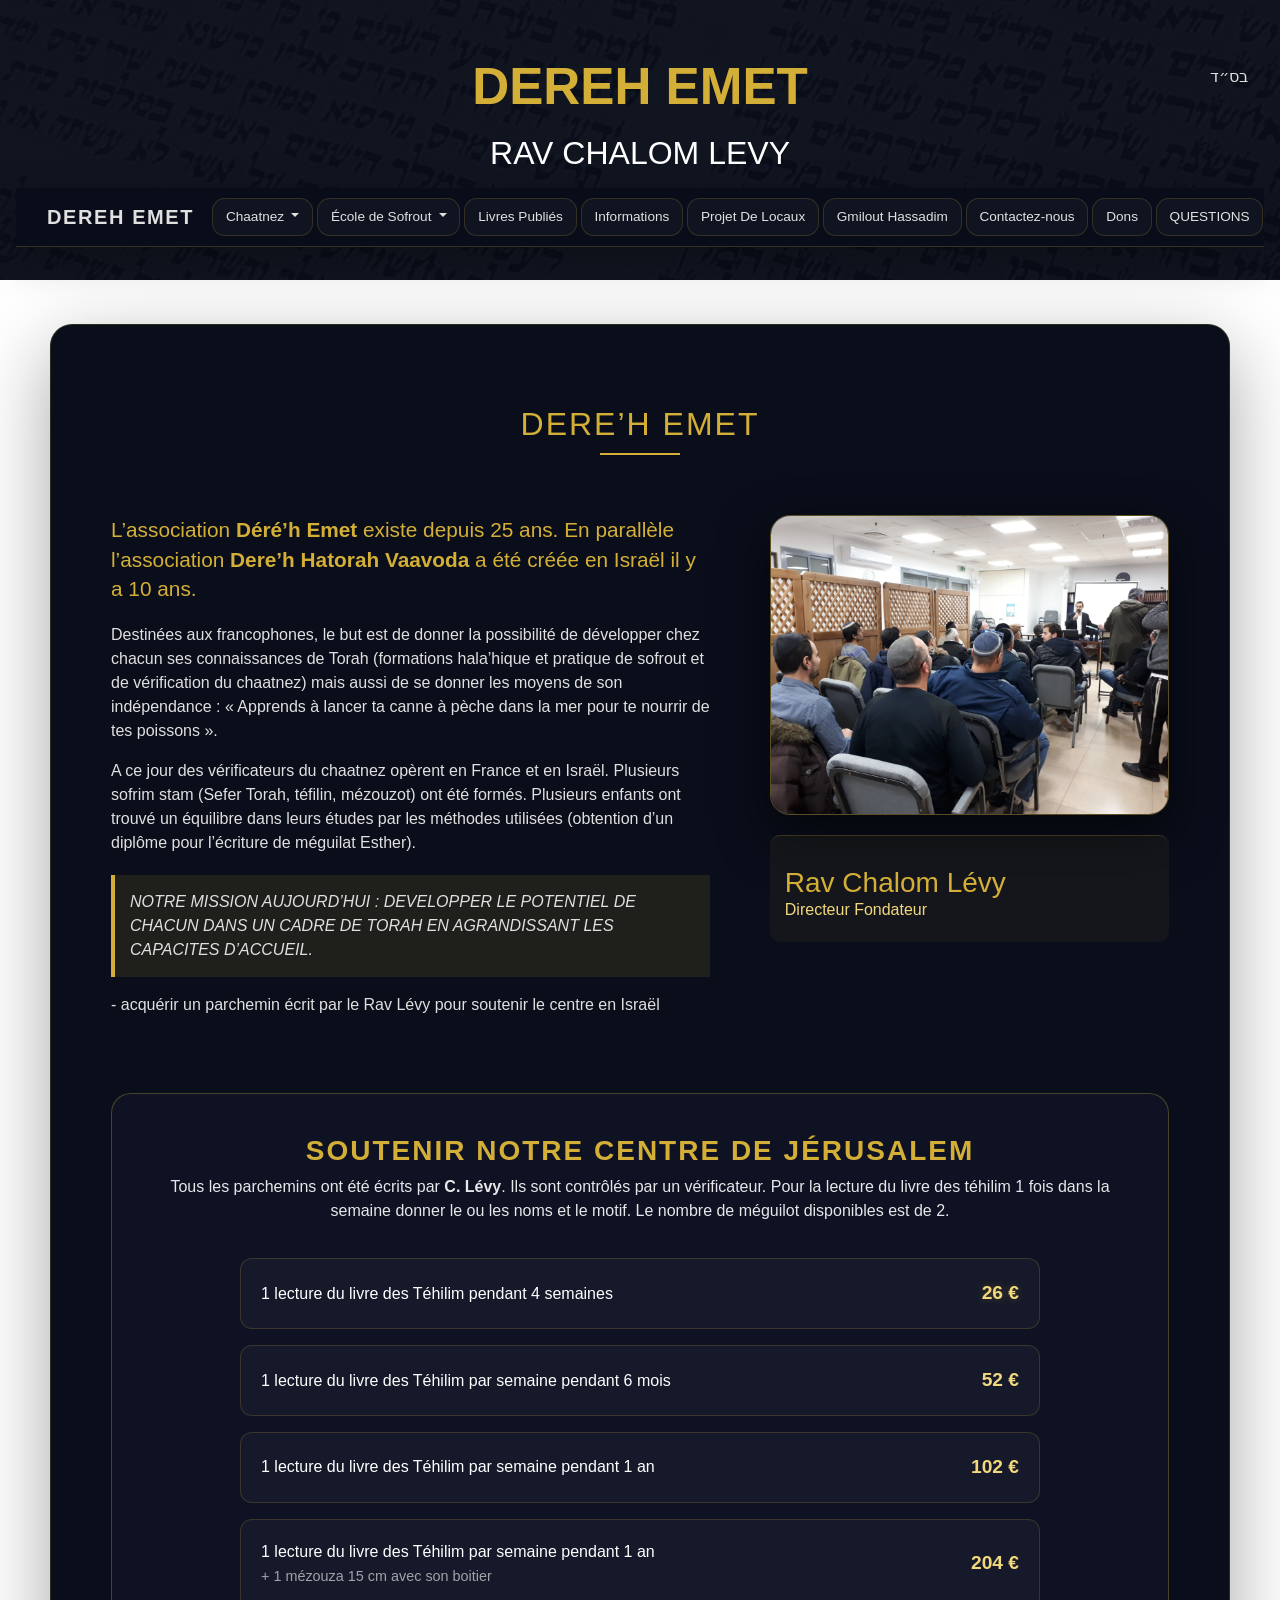
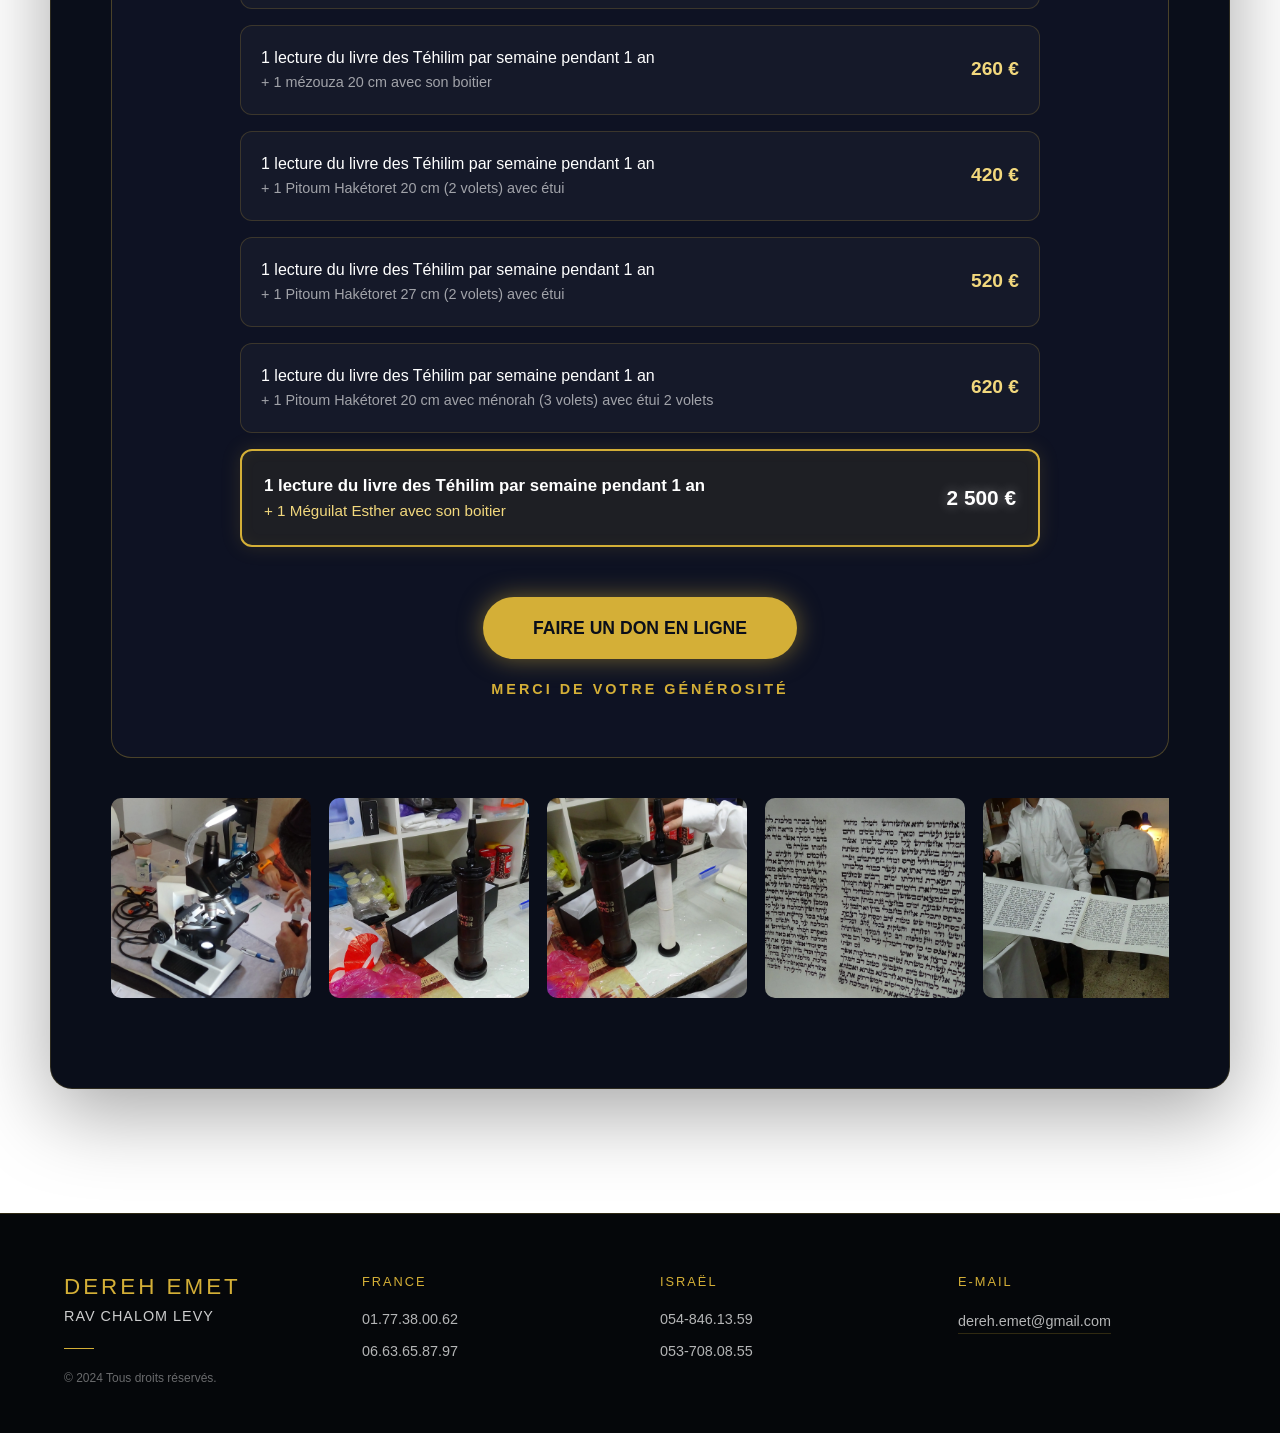
==== commit eceb0575: "modif : 13 Sivan" ====
--- a/index.html
+++ b/index.html
@@ -238,7 +238,7 @@
                       class="btn btn-dark"
                       href="javascript:void(0)"
                       data-section="ben-adam-lehavero"
-                      >Ben Adam LeHavero</a
+                      >QUESTIONS</a
                     >
                   </li>
                 </ul>
@@ -264,32 +264,34 @@
               <div class="history-grid">
                 <div class="history-text">
                   <p class="highlight-p">
-                    L’association <strong>Déré’h Emet</strong> existe maintenant
-                    depuis 22 ans avec l’aide du créateur, à Paris dans le 3 ème
-                    arrondissement (la Yéchiva qui a accueilli des jeunes et
-                    moins jeunes pendant plus de 10 ans, un kollel à temps
-                    plein, le beth hamidrach, le laboratoire de chaatnez, les
-                    offices, plus de 150 conférences sur le chaatnez sur toute
-                    la France, les repas pour les pauvres, etc…)
+                    L’association <strong>Déré’h Emet</strong> existe depuis 25
+                    ans. En parallèle l’association
+                    <strong>Dere’h Hatorah Vaavoda</strong> a été créée en
+                    Israël il y a 10 ans.
                   </p>
                   <p>
-                    En parallèle, il y a 10 ans en Israël la création de
-                    l’association
-
-                    <strong>Dere’h Hatorah Vaavoda</strong> à Jérusalem vise à
-                    s’occuper des francophones particulièrement (formation de
-                    vérificateurs du chaatnez à ce jour 30 diplômés en France et
-                    en Israël, formation de sofrim STAM - Séfer Torah, Téfilin,
-                    Mézouzot, formation de jeunes sofrim avec des élèves de 10 à
-                    15 ans à Jérusalem - Baït Vagan. La mise en place du kollel
-                    de sofrout et de chaatnez. Les conférences de
-                    sensibilisation au chaatnez la production de 10 minis-films
-                    sur le chaatnez. Cours pour femmes par la Rabanite Y.E.
-                    Lévy.)
+                    Destinées aux francophones, le but est de donner la
+                    possibilité de développer chez chacun ses connaissances de
+                    Torah (formations hala’hique et pratique de sofrout et de
+                    vérification du chaatnez) mais aussi de se donner les moyens
+                    de son indépendance : « Apprends à lancer ta canne à pèche
+                    dans la mer pour te nourrir de tes poissons ».
+                  </p>
+                  <p>
+                    A ce jour des vérificateurs du chaatnez opèrent en France et
+                    en Israël. Plusieurs sofrim stam (Sefer Torah, téfilin,
+                    mézouzot) ont été formés. Plusieurs enfants ont trouvé un
+                    équilibre dans leurs études par les méthodes utilisées
+                    (obtention d’un diplôme pour l’écriture de méguilat Esther).
                   </p>
                   <p class="goal-text">
-                    Notre mission aujourd'hui : agrandir notre centre de
-                    Jérusalem pour offrir hébergement et repas à nos élèves.
+                    NOTRE MISSION AUJOURD’HUI : DEVELOPPER LE POTENTIEL DE
+                    CHACUN DANS UN CADRE DE TORAH EN AGRANDISSANT LES CAPACITES
+                    D’ACCUEIL.
+                  </p>
+                  <p>
+                    - acquérir un parchemin écrit par le Rav Lévy pour soutenir
+                    le centre en Israël
                   </p>
                 </div>
 
@@ -336,110 +338,386 @@
                   margin-bottom: 35px;
                 "
               >
-                Acquérir une œuvre calligraphiée par le Rav Lévy pour soutenir
-                nos élèves
+                Tous les parchemins ont été écrits par <strong>C. Lévy</strong>.
+                Ils sont contrôlés par un vérificateur. Pour la lecture du livre
+                des téhilim 1 fois dans la semaine donner le ou les noms et le
+                motif. Le nombre de méguilot disponibles est de 2.
               </p>
 
               <div
-                class="price-grid"
+                class="price-list-container"
                 style="
-                  display: grid;
-                  grid-template-columns: repeat(auto-fit, minmax(280px, 1fr));
-                  gap: 20px;
+                  max-width: 800px;
+                  margin: 0 auto;
+                  display: flex;
+                  flex-direction: column;
+                  gap: 16px;
+                  font-family: sans-serif;
                 "
               >
+                <!-- Formule 26 € -->
                 <div
-                  class="price-card"
+                  class="price-row"
                   style="
-                    background: rgba(255, 255, 255, 0.05);
+                    background: rgba(255, 255, 255, 0.03);
+                    border: 1px solid rgba(212, 175, 55, 0.2);
+                    border-radius: 12px;
                     padding: 20px;
+                    display: flex;
+                    justify-content: space-between;
+                    align-items: center;
+                    transition: all 0.3s ease;
+                  "
+                >
+                  <div
+                    style="
+                      color: #ffffff;
+                      font-size: 1rem;
+                      font-weight: 500;
+                      line-height: 1.5;
+                      padding-right: 20px;
+                    "
+                  >
+                    1 lecture du livre des Téhilim pendant 4 semaines
+                  </div>
+                  <div
+                    style="
+                      color: #f2d87d;
+                      font-weight: 800;
+                      font-size: 1.2rem;
+                      white-space: nowrap;
+                      text-shadow: 0 0 8px rgba(212, 175, 55, 0.3);
+                    "
+                  >
+                    26 €
+                  </div>
+                </div>
+
+                <!-- Formule 52 € -->
+                <div
+                  class="price-row"
+                  style="
+                    background: rgba(255, 255, 255, 0.03);
+                    border: 1px solid rgba(212, 175, 55, 0.2);
                     border-radius: 12px;
-                    border: 1px solid rgba(212, 175, 55, 0.4);
+                    padding: 20px;
                     display: flex;
                     justify-content: space-between;
                     align-items: center;
                   "
                 >
-                  <span
-                    style="color: #ffffff; font-weight: 500; font-size: 1rem"
-                    >Pitoum Hakétoret (Grand)</span
+                  <div
+                    style="
+                      color: #ffffff;
+                      font-size: 1rem;
+                      font-weight: 500;
+                      line-height: 1.5;
+                      padding-right: 20px;
+                    "
                   >
-                  <span
+                    1 lecture du livre des Téhilim par semaine pendant 6 mois
+                  </div>
+                  <div
                     style="
                       color: #f2d87d;
                       font-weight: 800;
-                      font-size: 1.1rem;
-                      text-shadow: 0 0 10px rgba(212, 175, 55, 0.3);
+                      font-size: 1.2rem;
+                      white-space: nowrap;
                     "
-                    >1 200 €</span
                   >
+                    52 €
+                  </div>
                 </div>
 
+                <!-- Formule 102 € -->
                 <div
-                  class="price-card"
+                  class="price-row"
                   style="
-                    background: rgba(255, 255, 255, 0.05);
+                    background: rgba(255, 255, 255, 0.03);
+                    border: 1px solid rgba(212, 175, 55, 0.2);
+                    border-radius: 12px;
                     padding: 20px;
-                    border-radius: 12px;
-                    border: 1px solid rgba(212, 175, 55, 0.4);
                     display: flex;
                     justify-content: space-between;
                     align-items: center;
                   "
                 >
-                  <span
-                    style="color: #ffffff; font-weight: 500; font-size: 1rem"
-                    >Pitoum Hakétoret (20cm)</span
+                  <div
+                    style="
+                      color: #ffffff;
+                      font-size: 1rem;
+                      font-weight: 500;
+                      line-height: 1.5;
+                      padding-right: 20px;
+                    "
                   >
-                  <span
-                    style="color: #f2d87d; font-weight: 800; font-size: 1.1rem"
-                    >520 €</span
+                    1 lecture du livre des Téhilim par semaine pendant 1 an
+                  </div>
+                  <div
+                    style="
+                      color: #f2d87d;
+                      font-weight: 800;
+                      font-size: 1.2rem;
+                      white-space: nowrap;
+                    "
                   >
+                    102 €
+                  </div>
                 </div>
 
+                <!-- Formule 204 € -->
                 <div
-                  class="price-card"
+                  class="price-row"
                   style="
-                    background: rgba(212, 175, 55, 0.15);
+                    background: rgba(255, 255, 255, 0.03);
+                    border: 1px solid rgba(212, 175, 55, 0.2);
+                    border-radius: 12px;
                     padding: 20px;
-                    border-radius: 12px;
-                    border: 2px solid #d4af37;
-                    display: flex;
-                    justify-content: space-between;
-                    align-items: center;
-                    box-shadow: inset 0 0 15px rgba(212, 175, 55, 0.1);
-                  "
-                >
-                  <span
-                    style="color: #ffffff; font-weight: 700; font-size: 1rem"
-                    >Méguila Esther (Luxe)</span
-                  >
-                  <span
-                    style="color: #ffffff; font-weight: 800; font-size: 1.1rem"
-                    >2 500 € +</span
-                  >
-                </div>
-
-                <div
-                  class="price-card"
-                  style="
-                    background: rgba(255, 255, 255, 0.05);
-                    padding: 20px;
-                    border-radius: 12px;
-                    border: 1px solid rgba(212, 175, 55, 0.4);
                     display: flex;
                     justify-content: space-between;
                     align-items: center;
                   "
                 >
-                  <span
-                    style="color: #ffffff; font-weight: 500; font-size: 1rem"
-                    >Lamnatséa’h Ménora</span
+                  <div
+                    style="
+                      color: #ffffff;
+                      font-size: 1rem;
+                      font-weight: 500;
+                      line-height: 1.5;
+                      padding-right: 20px;
+                    "
                   >
-                  <span
-                    style="color: #f2d87d; font-weight: 800; font-size: 1.1rem"
-                    >360 € / 520 €</span
+                    1 lecture du livre des Téhilim par semaine pendant 1 an
+                    <br />
+                    <span
+                      style="color: rgba(255, 255, 255, 0.6); font-size: 0.9rem"
+                      >+ 1 mézouza 15 cm avec son boitier</span
+                    >
+                  </div>
+                  <div
+                    style="
+                      color: #f2d87d;
+                      font-weight: 800;
+                      font-size: 1.2rem;
+                      white-space: nowrap;
+                    "
                   >
+                    204 €
+                  </div>
+                </div>
+
+                <!-- Formule 260 € -->
+                <div
+                  class="price-row"
+                  style="
+                    background: rgba(255, 255, 255, 0.03);
+                    border: 1px solid rgba(212, 175, 55, 0.2);
+                    border-radius: 12px;
+                    padding: 20px;
+                    display: flex;
+                    justify-content: space-between;
+                    align-items: center;
+                  "
+                >
+                  <div
+                    style="
+                      color: #ffffff;
+                      font-size: 1rem;
+                      font-weight: 500;
+                      line-height: 1.5;
+                      padding-right: 20px;
+                    "
+                  >
+                    1 lecture du livre des Téhilim par semaine pendant 1 an
+                    <br />
+                    <span
+                      style="color: rgba(255, 255, 255, 0.6); font-size: 0.9rem"
+                      >+ 1 mézouza 20 cm avec son boitier</span
+                    >
+                  </div>
+                  <div
+                    style="
+                      color: #f2d87d;
+                      font-weight: 800;
+                      font-size: 1.2rem;
+                      white-space: nowrap;
+                    "
+                  >
+                    260 €
+                  </div>
+                </div>
+
+                <!-- Formule 420 € -->
+                <div
+                  class="price-row"
+                  style="
+                    background: rgba(255, 255, 255, 0.03);
+                    border: 1px solid rgba(212, 175, 55, 0.2);
+                    border-radius: 12px;
+                    padding: 20px;
+                    display: flex;
+                    justify-content: space-between;
+                    align-items: center;
+                  "
+                >
+                  <div
+                    style="
+                      color: #ffffff;
+                      font-size: 1rem;
+                      font-weight: 500;
+                      line-height: 1.5;
+                      padding-right: 20px;
+                    "
+                  >
+                    1 lecture du livre des Téhilim par semaine pendant 1 an
+                    <br />
+                    <span
+                      style="color: rgba(255, 255, 255, 0.6); font-size: 0.9rem"
+                      >+ 1 Pitoum Hakétoret 20 cm (2 volets) avec étui</span
+                    >
+                  </div>
+                  <div
+                    style="
+                      color: #f2d87d;
+                      font-weight: 800;
+                      font-size: 1.2rem;
+                      white-space: nowrap;
+                    "
+                  >
+                    420 €
+                  </div>
+                </div>
+
+                <!-- Formule 520 € -->
+                <div
+                  class="price-row"
+                  style="
+                    background: rgba(255, 255, 255, 0.03);
+                    border: 1px solid rgba(212, 175, 55, 0.2);
+                    border-radius: 12px;
+                    padding: 20px;
+                    display: flex;
+                    justify-content: space-between;
+                    align-items: center;
+                  "
+                >
+                  <div
+                    style="
+                      color: #ffffff;
+                      font-size: 1rem;
+                      font-weight: 500;
+                      line-height: 1.5;
+                      padding-right: 20px;
+                    "
+                  >
+                    1 lecture du livre des Téhilim par semaine pendant 1 an
+                    <br />
+                    <span
+                      style="color: rgba(255, 255, 255, 0.6); font-size: 0.9rem"
+                      >+ 1 Pitoum Hakétoret 27 cm (2 volets) avec étui</span
+                    >
+                  </div>
+                  <div
+                    style="
+                      color: #f2d87d;
+                      font-weight: 800;
+                      font-size: 1.2rem;
+                      white-space: nowrap;
+                    "
+                  >
+                    520 €
+                  </div>
+                </div>
+
+                <!-- Formule 620 € -->
+                <div
+                  class="price-row"
+                  style="
+                    background: rgba(255, 255, 255, 0.03);
+                    border: 1px solid rgba(212, 175, 55, 0.2);
+                    border-radius: 12px;
+                    padding: 20px;
+                    display: flex;
+                    justify-content: space-between;
+                    align-items: center;
+                  "
+                >
+                  <div
+                    style="
+                      color: #ffffff;
+                      font-size: 1rem;
+                      font-weight: 500;
+                      line-height: 1.5;
+                      padding-right: 20px;
+                    "
+                  >
+                    1 lecture du livre des Téhilim par semaine pendant 1 an
+                    <br />
+                    <span
+                      style="color: rgba(255, 255, 255, 0.6); font-size: 0.9rem"
+                      >+ 1 Pitoum Hakétoret 20 cm avec ménorah (3 volets) avec
+                      étui 2 volets</span
+                    >
+                  </div>
+                  <div
+                    style="
+                      color: #f2d87d;
+                      font-weight: 800;
+                      font-size: 1.2rem;
+                      white-space: nowrap;
+                    "
+                  >
+                    620 €
+                  </div>
+                </div>
+
+                <!-- Formule MISE EN VALEUR LUXE 2 500 € -->
+                <div
+                  class="price-row luxe"
+                  style="
+                    background: rgba(212, 175, 55, 0.08);
+                    border: 2px solid #d4af37;
+                    border-radius: 12px;
+                    padding: 22px;
+                    display: flex;
+                    justify-content: space-between;
+                    align-items: center;
+                    box-shadow:
+                      0 0 20px rgba(212, 175, 55, 0.15),
+                      inset 0 0 15px rgba(212, 175, 55, 0.05);
+                  "
+                >
+                  <div
+                    style="
+                      color: #ffffff;
+                      font-size: 1.05rem;
+                      font-weight: 700;
+                      line-height: 1.5;
+                      padding-right: 20px;
+                    "
+                  >
+                    1 lecture du livre des Téhilim par semaine pendant 1 an
+                    <br />
+                    <span
+                      style="
+                        color: #f2d87d;
+                        font-size: 0.95rem;
+                        font-weight: 500;
+                      "
+                      >+ 1 Méguilat Esther avec son boitier</span
+                    >
+                  </div>
+                  <div
+                    style="
+                      color: #ffffff;
+                      font-weight: 900;
+                      font-size: 1.3rem;
+                      white-space: nowrap;
+                      text-shadow: 0 0 12px rgba(255, 255, 255, 0.4);
+                    "
+                  >
+                    2 500 €
+                  </div>
                 </div>
               </div>
 
@@ -1776,6 +2054,18 @@
               style="display: none"
             ></iframe>
           </div>
+
+          <div class="resource-card pdf-card" id="TraductionCA">
+            <div class="resource-icon">📖</div>
+            <h3>cours de hala’ha sofrout :</h3>
+            <p>Tour-Beit Yossef (demande par mail)</p>
+          </div>
+
+          <div class="resource-card pdf-card" id="TraductionCA">
+            <div class="resource-icon">📖</div>
+            <h3>cours de moussar:</h3>
+            <p>(demande par mail)</p>
+          </div>
         </div>
       </section>
 
@@ -1815,12 +2105,14 @@
         <div class="contenue">
           <p>
             La création d’un centre qui regroupera, dans un unique endroit
-            l’ensemble des activités liées au chaatnez, est le grand projet
-            final de 20 années de travail sur la mitsva du chaatnez.
+            l’ensemble des activités liées au chaatnez et à la sofrout, est le
+            grand projet final d’ années de travail.
           </p>
           <p>Ce centre regroupera essentiellement :</p>
           <ol>
-            <li>LE CENTRE DE FORMATION A LA VERIFICATION DU CHAATNEZ</li>
+            <li>
+              LE CENTRE DE FORMATION A LA VERIFICATION DU CHAATNEZ ET DE SOFROUT
+            </li>
             <li>LES DOCUMENTS RELATIFS AUX FORMATIONS PROFESSIONNELLES</li>
             <li>LES CONFERENCES SUR LE CHAATNEZ</li>
             <li>LES LIVRES PUBLIES SUR LE CHAATNEZ, LES MINI FILM, ...</li>
@@ -1830,19 +2122,18 @@
               LA LOCATION D'UN LOCAL A PLUSIEURS PIECES OU D'UN APPARTEMENT EST
               ENVISAGÉ AU DEPART
             </li>
-            <li>
-              LA CONSTRUCTION EN DUR OU EN PREFABRIQUE SE FERA PAR LA SUITE
-            </li>
-            <li>
+            <div>
               Le nom du futur centre est réservé au donateur qui s'engagera à
               financer tout ou partie des frais de fonctionnement de cet endroit
-              unique en son genre
-            </li>
-            <li>
-              NOUS
-              <a href="javascript:void(0)" data-section="contact">CONTACTER </a>
-              POUR PLUS D'INFORMATIONS.
-            </li>
+              unique en son genre.
+              <p>
+                NOUS
+                <a href="javascript:void(0)" data-section="contact"
+                  >CONTACTER
+                </a>
+                POUR PLUS D'INFORMATIONS.
+              </p>
+            </div>
           </ol>
           <p>ETC ...</p>
         </div>
@@ -2011,6 +2302,7 @@
               Votre générosité nous permet de continuer nos missions de
               vérification et de formation.
             </p>
+            <p>reçu délivré et cerfa en France</p>
             <a
               href="https://www.allodons.fr/dereh-emet"
               target="_blank"
@@ -2033,12 +2325,15 @@
 
         <div class="donation-intro-text">
           <p>
-            Tous les parchemins sont écrits par <strong>C. Lévy</strong>,
-            vérifiés par un expert.
+            Tous les parchemins sont écrits par <strong>C. Lévy</strong>, Ils
+            sont contrôlés par un vérificateur.
           </p>
           <p class="small-italic">
-            Pour les Téhilim (2x/semaine) : Précisez le nom et le motif lors du
-            don.
+            Pour la lecture du livre des téhilim 1 fois dans la semaine préciser
+            le ou les noms et le motif.
+          </p>
+          <p class="small-italic">
+            Le nombre de méguilot disponibles est de 2.
           </p>
         </div>
 
@@ -2046,38 +2341,72 @@
           <div class="offer-card">
             <div class="price-tag">26 €</div>
             <h4>TÉHILIM</h4>
-            <p>2 lectures hebdomadaires pendant 4 semaines</p>
+            <p>1 lecture du livre des téhilim pendant 4 semaines</p>
+          </div>
+
+          <div class="offer-card">
+            <div class="price-tag">52 €</div>
+            <h4>TÉHILIM</h4>
+            <p>1 lecture du livre des téhilim par semaine pendant 6 mois</p>
           </div>
 
           <div class="offer-card">
             <div class="price-tag">102 €</div>
             <h4>TÉHILIM - 1 AN</h4>
-            <p>Accompagnement spirituel complet durant une année entière</p>
+            <p>1 lecture du livre des téhilim par semaine pendant 1 an</p>
           </div>
 
           <div class="offer-card featured">
             <div class="price-tag">204 €</div>
             <h4>MÉZOUZA 15 CM</h4>
-            <p>Avec boîtier inclus + 1 an de Téhilim</p>
+            <p>
+              1 lecture du livre des téhilim par semaine pendant 1 an + 1
+              mézouza 15 cm avec son boitier
+            </p>
           </div>
 
           <div class="offer-card featured">
             <div class="price-tag">260 €</div>
             <h4>MÉZOUZA 20 CM</h4>
-            <p>Avec boîtier inclus + 1 an de Téhilim</p>
+            <p>
+              Avec boîtier inclus + 1 lecture du livre des téhilim par semaine
+              pendant 1 an
+            </p>
           </div>
 
           <div class="offer-card">
             <div class="price-tag">420 €</div>
             <h4>PITOUM HAKÉTORET</h4>
-            <p>Format 20cm (2 volets) avec étui + 1 an de Téhilim</p>
+            <p>
+              20 cm ( 2 volets) avec étui + lecture du livre des téhilim par
+              semaine pendant 1 an
+            </p>
+          </div>
+
+          <div class="offer-card">
+            <div class="price-tag">520 €</div>
+            <h4>PITOUM HAKÉTORET</h4>
+            <p>
+              27 cm ( 2 volets) avec étui + 1 lecture du livre des téhilim par
+              semaine pendant 1 an
+            </p>
+          </div>
+
+          <div class="offer-card">
+            <div class="price-tag">620 €</div>
+            <h4>PITOUM HAKÉTORET</h4>
+            <p>
+              20 cm avec ménorah ( 3 volets) avec étui 2 volets + 1 lecture du
+              livre des téhilim par semaine pendant 1 an
+            </p>
           </div>
 
           <div class="offer-card gold-border">
             <div class="price-tag">2 500 €</div>
             <h4>MÉGUILAT ESTHER</h4>
             <p>
-              Écriture manuscrite de prestige avec boîtier + 1 an de Téhilim
+              avec son boitier + 1 lecture du livre des téhilim par semaine
+              pendant 1 an
             </p>
             <span class="stock-info">Seulement 2 disponibles</span>
           </div>
@@ -2088,7 +2417,7 @@
 
       <section id="ben-adam-lehavero" class="luxury-section-contact">
         <div class="titleSection">
-          <h2 class="gold-title-retouche">BEN ADAM LEHAVERO</h2>
+          <h2 class="gold-title-retouche">QUESTIONS</h2>
           <div class="luxury-line"></div>
           <p class="subtitle-retouche">
             PARTAGEZ VOS HISTOIRES DE BIENVEILLANCE
--- a/style.css
+++ b/style.css
@@ -1295,7 +1295,7 @@
   width: 100%;
   text-align: center;
   /* Centre tout le texte */
-  margin-bottom: 60px;
+  /* margin-bottom: 60px; */
   /* Donne de l'air avant les cartes */
   display: flex;
   flex-direction: column;
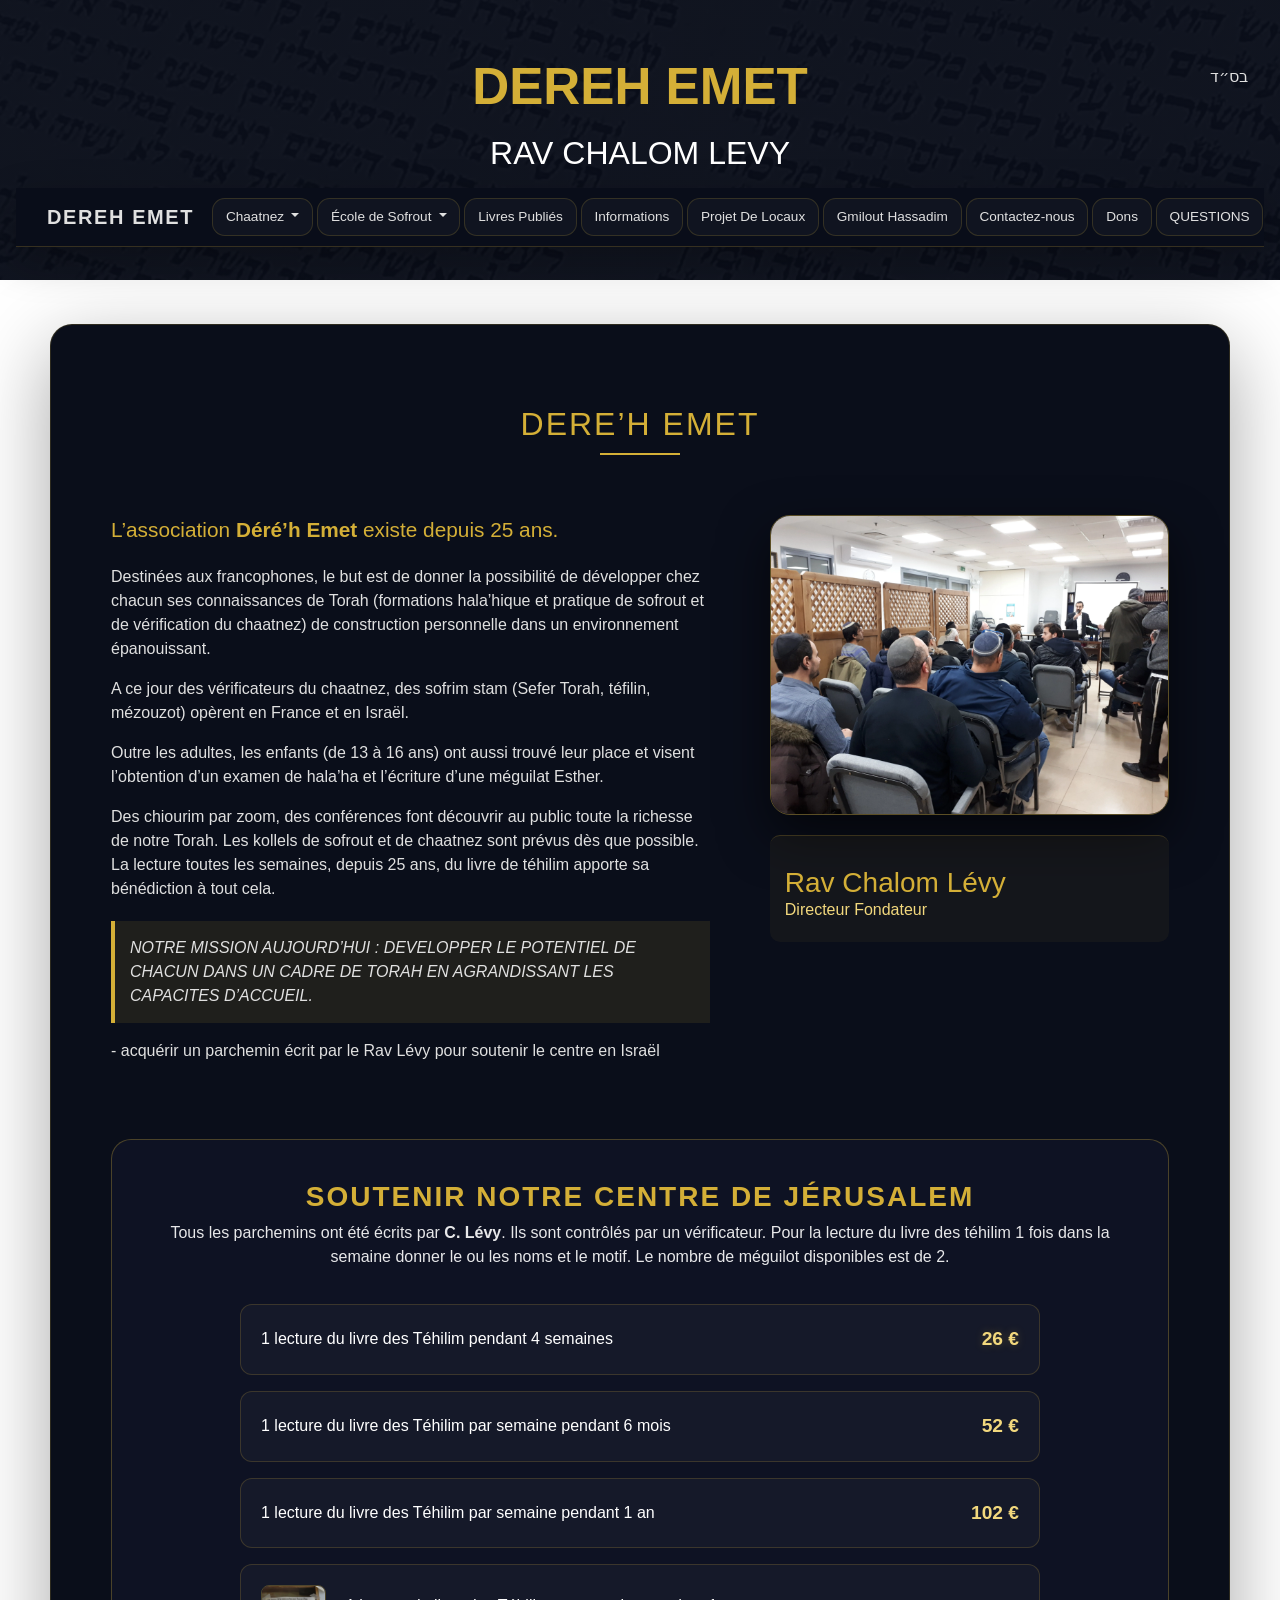
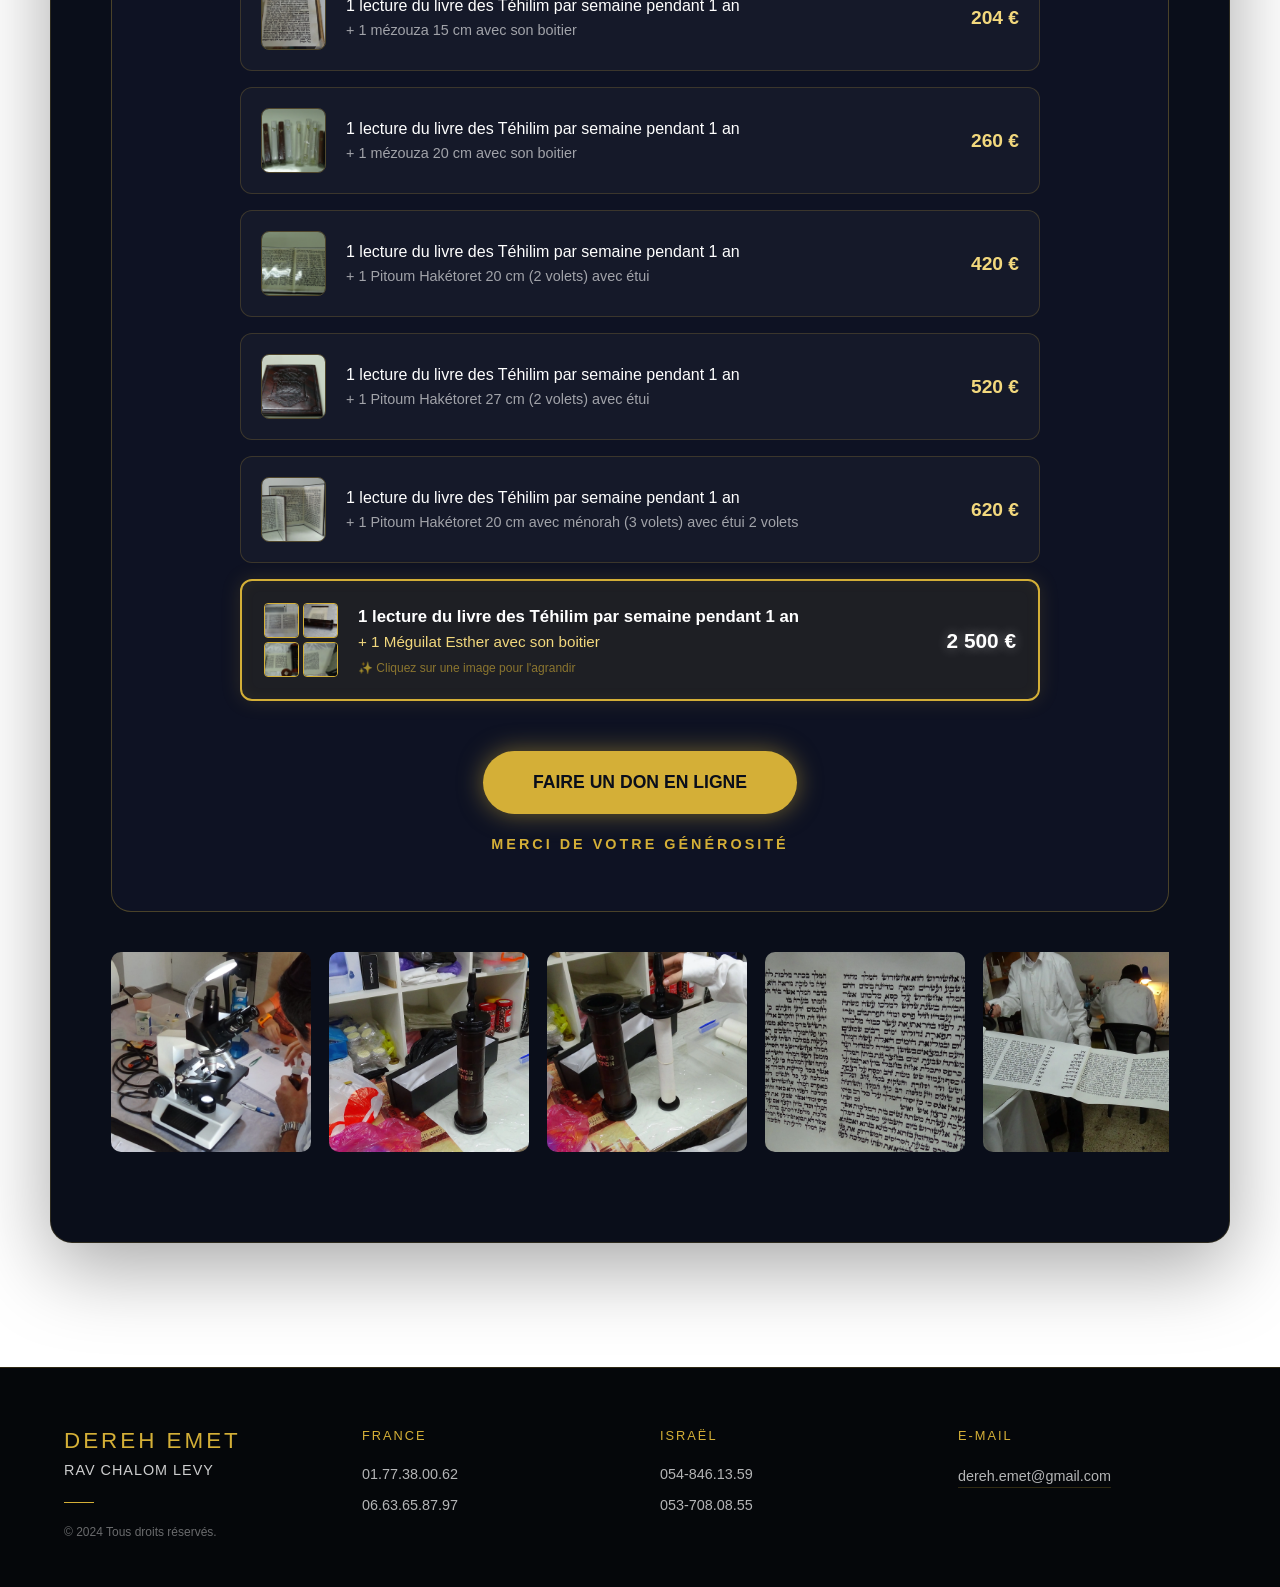
==== commit c2e6852d: "add image dons" ====
--- a/index.html
+++ b/index.html
@@ -265,24 +265,31 @@
                 <div class="history-text">
                   <p class="highlight-p">
                     L’association <strong>Déré’h Emet</strong> existe depuis 25
-                    ans. En parallèle l’association
-                    <strong>Dere’h Hatorah Vaavoda</strong> a été créée en
-                    Israël il y a 10 ans.
+                    ans.
                   </p>
                   <p>
                     Destinées aux francophones, le but est de donner la
                     possibilité de développer chez chacun ses connaissances de
                     Torah (formations hala’hique et pratique de sofrout et de
-                    vérification du chaatnez) mais aussi de se donner les moyens
-                    de son indépendance : « Apprends à lancer ta canne à pèche
-                    dans la mer pour te nourrir de tes poissons ».
+                    vérification du chaatnez) de construction personnelle dans
+                    un environnement épanouissant.
                   </p>
                   <p>
-                    A ce jour des vérificateurs du chaatnez opèrent en France et
-                    en Israël. Plusieurs sofrim stam (Sefer Torah, téfilin,
-                    mézouzot) ont été formés. Plusieurs enfants ont trouvé un
-                    équilibre dans leurs études par les méthodes utilisées
-                    (obtention d’un diplôme pour l’écriture de méguilat Esther).
+                    A ce jour des vérificateurs du chaatnez, des sofrim stam
+                    (Sefer Torah, téfilin, mézouzot) opèrent en France et en
+                    Israël.
+                  </p>
+                  <p>
+                    Outre les adultes, les enfants (de 13 à 16 ans) ont aussi
+                    trouvé leur place et visent l’obtention d’un examen de
+                    hala’ha et l’écriture d’une méguilat Esther.
+                  </p>
+                  <p>
+                    Des chiourim par zoom, des conférences font découvrir au
+                    public toute la richesse de notre Torah. Les kollels de
+                    sofrout et de chaatnez sont prévus dès que possible. La
+                    lecture toutes les semaines, depuis 25 ans, du livre de
+                    téhilim apporte sa bénédiction à tout cela.
                   </p>
                   <p class="goal-text">
                     NOTRE MISSION AUJOURD’HUI : DEVELOPPER LE POTENTIEL DE
@@ -355,7 +362,6 @@
                   font-family: sans-serif;
                 "
               >
-                <!-- Formule 26 € -->
                 <div
                   class="price-row"
                   style="
@@ -393,7 +399,6 @@
                   </div>
                 </div>
 
-                <!-- Formule 52 € -->
                 <div
                   class="price-row"
                   style="
@@ -429,7 +434,6 @@
                   </div>
                 </div>
 
-                <!-- Formule 102 € -->
                 <div
                   class="price-row"
                   style="
@@ -465,7 +469,6 @@
                   </div>
                 </div>
 
-                <!-- Formule 204 € -->
                 <div
                   class="price-row"
                   style="
@@ -478,21 +481,46 @@
                     align-items: center;
                   "
                 >
-                  <div
-                    style="
-                      color: #ffffff;
-                      font-size: 1rem;
-                      font-weight: 500;
-                      line-height: 1.5;
-                      padding-right: 20px;
-                    "
-                  >
-                    1 lecture du livre des Téhilim par semaine pendant 1 an
-                    <br />
-                    <span
-                      style="color: rgba(255, 255, 255, 0.6); font-size: 0.9rem"
-                      >+ 1 mézouza 15 cm avec son boitier</span
+                  <div style="display: flex; align-items: center; gap: 20px">
+                    <img
+                      src="./images/dons/mezouza-klaf.webp"
+                      alt="Mézouza 15cm"
+                      class="zoomable-img"
+                      onclick="
+                        document
+                          .getElementById('modal-mezouza-klaf')
+                          .showModal()
+                      "
+                      style="
+                        width: 65px;
+                        height: 65px;
+                        object-fit: cover;
+                        border-radius: 8px;
+                        border: 1px solid rgba(212, 175, 55, 0.3);
+                        flex-shrink: 0;
+                        cursor: pointer;
+                        transition: transform 0.2s;
+                      "
+                    />
+                    <div
+                      style="
+                        color: #ffffff;
+                        font-size: 1rem;
+                        font-weight: 500;
+                        line-height: 1.5;
+                        padding-right: 20px;
+                      "
                     >
+                      1 lecture du livre des Téhilim par semaine pendant 1 an
+                      <br />
+                      <span
+                        style="
+                          color: rgba(255, 255, 255, 0.6);
+                          font-size: 0.9rem;
+                        "
+                        >+ 1 mézouza 15 cm avec son boitier</span
+                      >
+                    </div>
                   </div>
                   <div
                     style="
@@ -506,7 +534,6 @@
                   </div>
                 </div>
 
-                <!-- Formule 260 € -->
                 <div
                   class="price-row"
                   style="
@@ -519,21 +546,46 @@
                     align-items: center;
                   "
                 >
-                  <div
-                    style="
-                      color: #ffffff;
-                      font-size: 1rem;
-                      font-weight: 500;
-                      line-height: 1.5;
-                      padding-right: 20px;
-                    "
-                  >
-                    1 lecture du livre des Téhilim par semaine pendant 1 an
-                    <br />
-                    <span
-                      style="color: rgba(255, 255, 255, 0.6); font-size: 0.9rem"
-                      >+ 1 mézouza 20 cm avec son boitier</span
+                  <div style="display: flex; align-items: center; gap: 20px">
+                    <img
+                      src="./images/dons/mezouza.webp"
+                      alt="Mézouza 20cm"
+                      class="zoomable-img"
+                      onclick="
+                        document
+                          .getElementById('modal-mezouza-boitier')
+                          .showModal()
+                      "
+                      style="
+                        width: 65px;
+                        height: 65px;
+                        object-fit: cover;
+                        border-radius: 8px;
+                        border: 1px solid rgba(212, 175, 55, 0.3);
+                        flex-shrink: 0;
+                        cursor: pointer;
+                        transition: transform 0.2s;
+                      "
+                    />
+                    <div
+                      style="
+                        color: #ffffff;
+                        font-size: 1rem;
+                        font-weight: 500;
+                        line-height: 1.5;
+                        padding-right: 20px;
+                      "
                     >
+                      1 lecture du livre des Téhilim par semaine pendant 1 an
+                      <br />
+                      <span
+                        style="
+                          color: rgba(255, 255, 255, 0.6);
+                          font-size: 0.9rem;
+                        "
+                        >+ 1 mézouza 20 cm avec son boitier</span
+                      >
+                    </div>
                   </div>
                   <div
                     style="
@@ -547,7 +599,6 @@
                   </div>
                 </div>
 
-                <!-- Formule 420 € -->
                 <div
                   class="price-row"
                   style="
@@ -560,21 +611,44 @@
                     align-items: center;
                   "
                 >
-                  <div
-                    style="
-                      color: #ffffff;
-                      font-size: 1rem;
-                      font-weight: 500;
-                      line-height: 1.5;
-                      padding-right: 20px;
-                    "
-                  >
-                    1 lecture du livre des Téhilim par semaine pendant 1 an
-                    <br />
-                    <span
-                      style="color: rgba(255, 255, 255, 0.6); font-size: 0.9rem"
-                      >+ 1 Pitoum Hakétoret 20 cm (2 volets) avec étui</span
+                  <div style="display: flex; align-items: center; gap: 20px">
+                    <img
+                      src="./images/dons/pitoum-ouvert-plat.webp"
+                      alt="Pitoum 20 cm"
+                      class="zoomable-img"
+                      onclick="
+                        document.getElementById('modal-pitoum-plat').showModal()
+                      "
+                      style="
+                        width: 65px;
+                        height: 65px;
+                        object-fit: cover;
+                        border-radius: 8px;
+                        border: 1px solid rgba(212, 175, 55, 0.3);
+                        flex-shrink: 0;
+                        cursor: pointer;
+                        transition: transform 0.2s;
+                      "
+                    />
+                    <div
+                      style="
+                        color: #ffffff;
+                        font-size: 1rem;
+                        font-weight: 500;
+                        line-height: 1.5;
+                        padding-right: 20px;
+                      "
                     >
+                      1 lecture du livre des Téhilim par semaine pendant 1 an
+                      <br />
+                      <span
+                        style="
+                          color: rgba(255, 255, 255, 0.6);
+                          font-size: 0.9rem;
+                        "
+                        >+ 1 Pitoum Hakétoret 20 cm (2 volets) avec étui</span
+                      >
+                    </div>
                   </div>
                   <div
                     style="
@@ -588,7 +662,6 @@
                   </div>
                 </div>
 
-                <!-- Formule 520 € -->
                 <div
                   class="price-row"
                   style="
@@ -601,21 +674,46 @@
                     align-items: center;
                   "
                 >
-                  <div
-                    style="
-                      color: #ffffff;
-                      font-size: 1rem;
-                      font-weight: 500;
-                      line-height: 1.5;
-                      padding-right: 20px;
-                    "
-                  >
-                    1 lecture du livre des Téhilim par semaine pendant 1 an
-                    <br />
-                    <span
-                      style="color: rgba(255, 255, 255, 0.6); font-size: 0.9rem"
-                      >+ 1 Pitoum Hakétoret 27 cm (2 volets) avec étui</span
+                  <div style="display: flex; align-items: center; gap: 20px">
+                    <img
+                      src="./images/dons/pitoum-tik-grand.webp"
+                      alt="Pitoum 27 cm"
+                      class="zoomable-img"
+                      onclick="
+                        document
+                          .getElementById('modal-pitoum-grand')
+                          .showModal()
+                      "
+                      style="
+                        width: 65px;
+                        height: 65px;
+                        object-fit: cover;
+                        border-radius: 8px;
+                        border: 1px solid rgba(212, 175, 55, 0.3);
+                        flex-shrink: 0;
+                        cursor: pointer;
+                        transition: transform 0.2s;
+                      "
+                    />
+                    <div
+                      style="
+                        color: #ffffff;
+                        font-size: 1rem;
+                        font-weight: 500;
+                        line-height: 1.5;
+                        padding-right: 20px;
+                      "
                     >
+                      1 lecture du livre des Téhilim par semaine pendant 1 an
+                      <br />
+                      <span
+                        style="
+                          color: rgba(255, 255, 255, 0.6);
+                          font-size: 0.9rem;
+                        "
+                        >+ 1 Pitoum Hakétoret 27 cm (2 volets) avec étui</span
+                      >
+                    </div>
                   </div>
                   <div
                     style="
@@ -629,7 +727,6 @@
                   </div>
                 </div>
 
-                <!-- Formule 620 € -->
                 <div
                   class="price-row"
                   style="
@@ -642,22 +739,47 @@
                     align-items: center;
                   "
                 >
-                  <div
-                    style="
-                      color: #ffffff;
-                      font-size: 1rem;
-                      font-weight: 500;
-                      line-height: 1.5;
-                      padding-right: 20px;
-                    "
-                  >
-                    1 lecture du livre des Téhilim par semaine pendant 1 an
-                    <br />
-                    <span
-                      style="color: rgba(255, 255, 255, 0.6); font-size: 0.9rem"
-                      >+ 1 Pitoum Hakétoret 20 cm avec ménorah (3 volets) avec
-                      étui 2 volets</span
+                  <div style="display: flex; align-items: center; gap: 20px">
+                    <img
+                      src="./images/dons/pitoum-ouvert-debout.webp"
+                      alt="Pitoum Ménorah"
+                      class="zoomable-img"
+                      onclick="
+                        document
+                          .getElementById('modal-pitoum-menorah')
+                          .showModal()
+                      "
+                      style="
+                        width: 65px;
+                        height: 65px;
+                        object-fit: cover;
+                        border-radius: 8px;
+                        border: 1px solid rgba(212, 175, 55, 0.3);
+                        flex-shrink: 0;
+                        cursor: pointer;
+                        transition: transform 0.2s;
+                      "
+                    />
+                    <div
+                      style="
+                        color: #ffffff;
+                        font-size: 1rem;
+                        font-weight: 500;
+                        line-height: 1.5;
+                        padding-right: 20px;
+                      "
                     >
+                      1 lecture du livre des Téhilim par semaine pendant 1 an
+                      <br />
+                      <span
+                        style="
+                          color: rgba(255, 255, 255, 0.6);
+                          font-size: 0.9rem;
+                        "
+                        >+ 1 Pitoum Hakétoret 20 cm avec ménorah (3 volets) avec
+                        étui 2 volets</span
+                      >
+                    </div>
                   </div>
                   <div
                     style="
@@ -671,7 +793,6 @@
                   </div>
                 </div>
 
-                <!-- Formule MISE EN VALEUR LUXE 2 500 € -->
                 <div
                   class="price-row luxe"
                   style="
@@ -687,26 +808,120 @@
                       inset 0 0 15px rgba(212, 175, 55, 0.05);
                   "
                 >
-                  <div
-                    style="
-                      color: #ffffff;
-                      font-size: 1.05rem;
-                      font-weight: 700;
-                      line-height: 1.5;
-                      padding-right: 20px;
-                    "
-                  >
-                    1 lecture du livre des Téhilim par semaine pendant 1 an
-                    <br />
-                    <span
+                  <div style="display: flex; align-items: center; gap: 20px">
+                    <div
                       style="
-                        color: #f2d87d;
-                        font-size: 0.95rem;
-                        font-weight: 500;
+                        display: grid;
+                        grid-template-columns: repeat(2, 1fr);
+                        gap: 4px;
+                        width: 74px;
+                        height: 74px;
+                        flex-shrink: 0;
                       "
-                      >+ 1 Méguilat Esther avec son boitier</span
                     >
+                      <img
+                        src="./images/dons/meguila-klaf.webp"
+                        alt="Méguilat Klaf"
+                        class="zoomable-img"
+                        onclick="
+                          document.getElementById('modal-meguila1').showModal()
+                        "
+                        style="
+                          width: 35px;
+                          height: 35px;
+                          object-fit: cover;
+                          border-radius: 4px;
+                          border: 1px solid #d4af37;
+                          cursor: pointer;
+                          transition: transform 0.2s;
+                        "
+                      />
+                      <img
+                        src="./images/dons/meguila-boite.webp"
+                        alt="Méguilat Boîtier"
+                        class="zoomable-img"
+                        onclick="
+                          document.getElementById('modal-meguila2').showModal()
+                        "
+                        style="
+                          width: 35px;
+                          height: 35px;
+                          object-fit: cover;
+                          border-radius: 4px;
+                          border: 1px solid #d4af37;
+                          cursor: pointer;
+                          transition: transform 0.2s;
+                        "
+                      />
+                      <img
+                        src="./images/dons/maguila12.webp"
+                        alt="Méguilat Détail 1"
+                        class="zoomable-img"
+                        onclick="
+                          document.getElementById('modal-meguila3').showModal()
+                        "
+                        style="
+                          width: 35px;
+                          height: 35px;
+                          object-fit: cover;
+                          border-radius: 4px;
+                          border: 1px solid #d4af37;
+                          cursor: pointer;
+                          transition: transform 0.2s;
+                        "
+                      />
+                      <img
+                        src="./images/dons/maguila21.webp"
+                        alt="Méguilat Détail 2"
+                        class="zoomable-img"
+                        onclick="
+                          document.getElementById('modal-meguila4').showModal()
+                        "
+                        style="
+                          width: 35px;
+                          height: 35px;
+                          object-fit: cover;
+                          border-radius: 4px;
+                          border: 1px solid #d4af37;
+                          cursor: pointer;
+                          transition: transform 0.2s;
+                        "
+                      />
+                    </div>
+
+                    <div
+                      style="
+                        color: #ffffff;
+                        font-size: 1.05rem;
+                        font-weight: 700;
+                        line-height: 1.5;
+                        padding-right: 20px;
+                      "
+                    >
+                      1 lecture du livre des Téhilim par semaine pendant 1 an
+                      <br />
+                      <span
+                        style="
+                          color: #f2d87d;
+                          font-size: 0.95rem;
+                          font-weight: 500;
+                        "
+                        >+ 1 Méguilat Esther avec son boitier</span
+                      >
+                      <br />
+                      <span
+                        style="
+                          color: rgba(212, 175, 55, 0.6);
+                          font-size: 0.75rem;
+                          font-weight: 400;
+                          display: block;
+                          margin-top: 4px;
+                        "
+                        >✨ Cliquez sur une image pour l'agrandir</span
+                      >
+                    </div>
                   </div>
+
                   <div
                     style="
                       color: #ffffff;
@@ -721,6 +936,140 @@
                 </div>
               </div>
 
+              <dialog
+                id="modal-mezouza-klaf"
+                class="luxury-lightbox"
+                onclick="this.close()"
+              >
+                <div class="lightbox-content">
+                  <img
+                    src="./images/dons/mezouza-klaf.webp"
+                    alt="Mézouza Parchemin"
+                  /><button method="dialog" class="close-lightbox-btn">
+                    ✕
+                  </button>
+                </div>
+              </dialog>
+
+              <dialog
+                id="modal-mezouza-boitier"
+                class="luxury-lightbox"
+                onclick="this.close()"
+              >
+                <div class="lightbox-content">
+                  <img
+                    src="./images/dons/mezouza.webp"
+                    alt="Mézouza avec Boîtier"
+                  /><button method="dialog" class="close-lightbox-btn">
+                    ✕
+                  </button>
+                </div>
+              </dialog>
+
+              <dialog
+                id="modal-pitoum-plat"
+                class="luxury-lightbox"
+                onclick="this.close()"
+              >
+                <div class="lightbox-content">
+                  <img
+                    src="./images/dons/pitoum-ouvert-plat.webp"
+                    alt="Pitoum Hakétoret 20cm"
+                  /><button method="dialog" class="close-lightbox-btn">
+                    ✕
+                  </button>
+                </div>
+              </dialog>
+
+              <dialog
+                id="modal-pitoum-grand"
+                class="luxury-lightbox"
+                onclick="this.close()"
+              >
+                <div class="lightbox-content">
+                  <img
+                    src="./images/dons/pitoum-tik-grand.webp"
+                    alt="Pitoum Hakétoret 27cm"
+                  /><button method="dialog" class="close-lightbox-btn">
+                    ✕
+                  </button>
+                </div>
+              </dialog>
+
+              <dialog
+                id="modal-pitoum-menorah"
+                class="luxury-lightbox"
+                onclick="this.close()"
+              >
+                <div class="lightbox-content">
+                  <img
+                    src="./images/dons/pitoum-ouvert-debout.webp"
+                    alt="Pitoum Hakétoret Ménorah"
+                  /><button method="dialog" class="close-lightbox-btn">
+                    ✕
+                  </button>
+                </div>
+              </dialog>
+
+              <dialog
+                id="modal-meguila1"
+                class="luxury-lightbox"
+                onclick="this.close()"
+              >
+                <div class="lightbox-content">
+                  <img
+                    src="./images/dons/meguila-klaf.webp"
+                    alt="Méguilat Klaf"
+                  /><button method="dialog" class="close-lightbox-btn">
+                    ✕
+                  </button>
+                </div>
+              </dialog>
+
+              <dialog
+                id="modal-meguila2"
+                class="luxury-lightbox"
+                onclick="this.close()"
+              >
+                <div class="lightbox-content">
+                  <img
+                    src="./images/dons/meguila-boite.webp"
+                    alt="Méguilat Boîtier"
+                  /><button method="dialog" class="close-lightbox-btn">
+                    ✕
+                  </button>
+                </div>
+              </dialog>
+
+              <dialog
+                id="modal-meguila3"
+                class="luxury-lightbox"
+                onclick="this.close()"
+              >
+                <div class="lightbox-content">
+                  <img
+                    src="./images/dons/maguila12.webp"
+                    alt="Méguilat Détail 1"
+                  /><button method="dialog" class="close-lightbox-btn">
+                    ✕
+                  </button>
+                </div>
+              </dialog>
+
+              <dialog
+                id="modal-meguila4"
+                class="luxury-lightbox"
+                onclick="this.close()"
+              >
+                <div class="lightbox-content">
+                  <img
+                    src="./images/dons/maguila21.webp"
+                    alt="Méguilat Détail 2"
+                  /><button method="dialog" class="close-lightbox-btn">
+                    ✕
+                  </button>
+                </div>
+              </dialog>
               <div style="text-align: center; margin-top: 50px">
                 <a
                   href="javascript:void(0)"
@@ -2116,7 +2465,10 @@
             <li>LES DOCUMENTS RELATIFS AUX FORMATIONS PROFESSIONNELLES</li>
             <li>LES CONFERENCES SUR LE CHAATNEZ</li>
             <li>LES LIVRES PUBLIES SUR LE CHAATNEZ, LES MINI FILM, ...</li>
-            <li>UN LABORATOIRE DE VERIFICATION DU CHAATNEZ DERE'H EMET</li>
+            <li>
+              UN LABORATOIRE DE VERIFICATION DU CHAATNEZ ET UNE SALLE DE SOFROUT
+              EQUIPÉE
+            </li>
             <li>CE CENTRE DEVRA ETRE IMPLANTÉ DANS JERUSALEM</li>
             <li>
               LA LOCATION D'UN LOCAL A PLUSIEURS PIECES OU D'UN APPARTEMENT EST
@@ -2245,15 +2597,7 @@
         <div class="charity-grid">
           <div class="charity-item">
             <span class="charity-icon">◈</span>
-            <p>Prêts de dépannage</p>
-          </div>
-          <div class="charity-item">
-            <span class="charity-icon">◈</span>
             <p>Aides alimentaires & Soutien aux nécessiteux</p>
-          </div>
-          <div class="charity-item">
-            <span class="charity-icon">◈</span>
-            <p>Attribution de bourses d'étude</p>
           </div>
           <div class="charity-item">
             <span class="charity-icon">◈</span>
@@ -2310,12 +2654,19 @@
               >APPUYER ICI POUR DONNER</a
             >
           </div>
+          <div class="donation-card-top">
+            <h3>FAIRE UN DON EN SHEKEL</h3>
+            <p>Possibilité de ◈ Dons en Israël</p>
+            <p>Reçu 46 délivré (Équivalent Cerfa).</p>
+            <a
+              href="https://www.allodons.fr/dereh-emet"
+              target="_blank"
+              class="btn-gold-contact"
+              >APPUYER ICI POUR DONNER</a
+            >
+          </div>
 
           <div class="israel-tax-info">
-            <p>
-              ◈ <strong>Dons en Israël :</strong> Reçu 46 délivré (Équivalent
-              Cerfa).
-            </p>
             <p>
               Pour obtenir nos coordonnées bancaires :
               <a href="mailto:dereh.emet@gmail.com">dereh.emet@gmail.com</a>
@@ -2357,6 +2708,17 @@
           </div>
 
           <div class="offer-card featured">
+            <div class="offer-image-wrapper">
+              <img
+                src="./images/dons/mezouza-klaf.webp"
+                alt="Parchemin de Mézouza"
+                class="offer-card-img zoomable-img"
+                onclick="
+                  document.getElementById('grid-modal-mezouza-klaf').showModal()
+                "
+                style="cursor: pointer"
+              />
+            </div>
             <div class="price-tag">204 €</div>
             <h4>MÉZOUZA 15 CM</h4>
             <p>
@@ -2366,6 +2728,19 @@
           </div>
 
           <div class="offer-card featured">
+            <div class="offer-image-wrapper">
+              <img
+                src="./images/dons/mezouza.webp"
+                alt="Mézouza avec boîtier"
+                class="offer-card-img zoomable-img"
+                onclick="
+                  document
+                    .getElementById('grid-modal-mezouza-boitier')
+                    .showModal()
+                "
+                style="cursor: pointer"
+              />
+            </div>
             <div class="price-tag">260 €</div>
             <h4>MÉZOUZA 20 CM</h4>
             <p>
@@ -2375,6 +2750,17 @@
           </div>
 
           <div class="offer-card">
+            <div class="offer-image-wrapper">
+              <img
+                src="./images/dons/pitoum-ouvert-plat.webp"
+                alt="Pitoum Hakétoret à plat"
+                class="offer-card-img zoomable-img"
+                onclick="
+                  document.getElementById('grid-modal-pitoum-plat').showModal()
+                "
+                style="cursor: pointer"
+              />
+            </div>
             <div class="price-tag">420 €</div>
             <h4>PITOUM HAKÉTORET</h4>
             <p>
@@ -2384,6 +2770,17 @@
           </div>
 
           <div class="offer-card">
+            <div class="offer-image-wrapper">
+              <img
+                src="./images/dons/pitoum-tik-grand.webp"
+                alt="Grand étui Pitoum"
+                class="offer-card-img zoomable-img"
+                onclick="
+                  document.getElementById('grid-modal-pitoum-grand').showModal()
+                "
+                style="cursor: pointer"
+              />
+            </div>
             <div class="price-tag">520 €</div>
             <h4>PITOUM HAKÉTORET</h4>
             <p>
@@ -2393,6 +2790,19 @@
           </div>
 
           <div class="offer-card">
+            <div class="offer-image-wrapper">
+              <img
+                src="./images/dons/pitoum-ouvert-debout.webp"
+                alt="Pitoum Hakétoret avec Ménorah"
+                class="offer-card-img zoomable-img"
+                onclick="
+                  document
+                    .getElementById('grid-modal-pitoum-menorah')
+                    .showModal()
+                "
+                style="cursor: pointer"
+              />
+            </div>
             <div class="price-tag">620 €</div>
             <h4>PITOUM HAKÉTORET</h4>
             <p>
@@ -2402,6 +2812,85 @@
           </div>
 
           <div class="offer-card gold-border">
+            <div
+              class="offer-image-wrapper"
+              style="
+                display: grid;
+                grid-template-columns: repeat(2, 1fr);
+                gap: 4px;
+                padding: 4px;
+                box-sizing: border-box;
+              "
+            >
+              <img
+                src="./images/dons/meguila-klaf.webp"
+                alt="Méguilat Klaf"
+                class="zoomable-img"
+                onclick="
+                  document.getElementById('grid-modal-meguila1').showModal()
+                "
+                style="
+                  width: 100%;
+                  height: 100%;
+                  object-fit: cover;
+                  border-radius: 4px;
+                  border: 1px solid #d4af37;
+                  cursor: pointer;
+                  transition: transform 0.2s;
+                "
+              />
+              <img
+                src="./images/dons/meguila-boite.webp"
+                alt="Méguilat Boîtier"
+                class="zoomable-img"
+                onclick="
+                  document.getElementById('grid-modal-meguila2').showModal()
+                "
+                style="
+                  width: 100%;
+                  height: 100%;
+                  object-fit: cover;
+                  border-radius: 4px;
+                  border: 1px solid #d4af37;
+                  cursor: pointer;
+                  transition: transform 0.2s;
+                "
+              />
+              <img
+                src="./images/dons/maguila12.webp"
+                alt="Méguilat Détail 1"
+                class="zoomable-img"
+                onclick="
+                  document.getElementById('grid-modal-meguila3').showModal()
+                "
+                style="
+                  width: 100%;
+                  height: 100%;
+                  object-fit: cover;
+                  border-radius: 4px;
+                  border: 1px solid #d4af37;
+                  cursor: pointer;
+                  transition: transform 0.2s;
+                "
+              />
+              <img
+                src="./images/dons/maguila21.webp"
+                alt="Méguilat Détail 2"
+                class="zoomable-img"
+                onclick="
+                  document.getElementById('grid-modal-meguila4').showModal()
+                "
+                style="
+                  width: 100%;
+                  height: 100%;
+                  object-fit: cover;
+                  border-radius: 4px;
+                  border: 1px solid #d4af37;
+                  cursor: pointer;
+                  transition: transform 0.2s;
+                "
+              />
+            </div>
             <div class="price-tag">2 500 €</div>
             <h4>MÉGUILAT ESTHER</h4>
             <p>
@@ -2413,24 +2902,142 @@
         </div>
       </section>
 
+      <dialog
+        id="grid-modal-mezouza-klaf"
+        class="luxury-lightbox"
+        onclick="this.close()"
+      >
+        <div class="lightbox-content">
+          <img
+            src="./images/dons/mezouza-klaf.webp"
+            alt="Mézouza Parchemin"
+          /><button method="dialog" class="close-lightbox-btn">✕</button>
+        </div>
+      </dialog>
+
+      <dialog
+        id="grid-modal-mezouza-boitier"
+        class="luxury-lightbox"
+        onclick="this.close()"
+      >
+        <div class="lightbox-content">
+          <img
+            src="./images/dons/mezouza.webp"
+            alt="Mézouza avec Boîtier"
+          /><button method="dialog" class="close-lightbox-btn">✕</button>
+        </div>
+      </dialog>
+
+      <dialog
+        id="grid-modal-pitoum-plat"
+        class="luxury-lightbox"
+        onclick="this.close()"
+      >
+        <div class="lightbox-content">
+          <img
+            src="./images/dons/pitoum-ouvert-plat.webp"
+            alt="Pitoum Hakétoret 20cm"
+          /><button method="dialog" class="close-lightbox-btn">✕</button>
+        </div>
+      </dialog>
+
+      <dialog
+        id="grid-modal-pitoum-grand"
+        class="luxury-lightbox"
+        onclick="this.close()"
+      >
+        <div class="lightbox-content">
+          <img
+            src="./images/dons/pitoum-tik-grand.webp"
+            alt="Pitoum Hakétoret 27cm"
+          /><button method="dialog" class="close-lightbox-btn">✕</button>
+        </div>
+      </dialog>
+
+      <dialog
+        id="grid-modal-pitoum-menorah"
+        class="luxury-lightbox"
+        onclick="this.close()"
+      >
+        <div class="lightbox-content">
+          <img
+            src="./images/dons/pitoum-ouvert-debout.webp"
+            alt="Pitoum Hakétoret Ménorah"
+          /><button method="dialog" class="close-lightbox-btn">✕</button>
+        </div>
+      </dialog>
+
+      <dialog
+        id="grid-modal-meguila1"
+        class="luxury-lightbox"
+        onclick="this.close()"
+      >
+        <div class="lightbox-content">
+          <img
+            src="./images/dons/meguila-klaf.webp"
+            alt="Méguilat Klaf"
+          /><button method="dialog" class="close-lightbox-btn">✕</button>
+        </div>
+      </dialog>
+
+      <dialog
+        id="grid-modal-meguila2"
+        class="luxury-lightbox"
+        onclick="this.close()"
+      >
+        <div class="lightbox-content">
+          <img
+            src="./images/dons/meguila-boite.webp"
+            alt="Méguilat Boîtier"
+          /><button method="dialog" class="close-lightbox-btn">✕</button>
+        </div>
+      </dialog>
+
+      <dialog
+        id="grid-modal-meguila3"
+        class="luxury-lightbox"
+        onclick="this.close()"
+      >
+        <div class="lightbox-content">
+          <img
+            src="./images/dons/maguila12.webp"
+            alt="Méguilat Détail 1"
+          /><button method="dialog" class="close-lightbox-btn">✕</button>
+        </div>
+      </dialog>
+
+      <dialog
+        id="grid-modal-meguila4"
+        class="luxury-lightbox"
+        onclick="this.close()"
+      >
+        <div class="lightbox-content">
+          <img
+            src="./images/dons/maguila21.webp"
+            alt="Méguilat Détail 2"
+          /><button method="dialog" class="close-lightbox-btn">✕</button>
+        </div>
+      </dialog>
+
       <!-- ----------------------------------- ben-adam-lehavero ------------------------------------------------------------------ -->
 
       <section id="ben-adam-lehavero" class="luxury-section-contact">
         <div class="titleSection">
           <h2 class="gold-title-retouche">QUESTIONS</h2>
           <div class="luxury-line"></div>
-          <p class="subtitle-retouche">
-            PARTAGEZ VOS HISTOIRES DE BIENVEILLANCE
-          </p>
         </div>
 
         <div class="stories-wrapper">
           <div class="add-story-container">
-            <p>UNE HISTOIRE À RACONTER ?</p>
-            <button id="addStoryBtn" class="seal-button">+</button>
-          </div>
-
-          <div
+            <p>
+              Pour une question de sofrout ou de chaatnez demande par mail à:
+              <a href="mailto:dereh.emet@gmail.com" class="footer-mail"
+                >dereh.emet@gmail.com</a
+              >
+            </p>
+          </div>
+
+          <!-- <div
             id="storyForm"
             class="luxury-card-box story-form-card"
             style="display: none"
@@ -2445,7 +3052,7 @@
                 PUBLIER L'HISTOIRE
               </button>
             </div>
-          </div>
+          </div> -->
 
           <div id="storiesContainer" class="stories-grid"></div>
         </div>
--- a/style.css
+++ b/style.css
@@ -2190,4 +2190,92 @@
     .footer-column a:hover {
         transform: none;
     }
+}
+
+/* --- OPTIMISATION DES IMAGES DANS LES CARTES DE DON --- */
+
+.offer-image-wrapper {
+  width: 100%;
+  height: 180px; /* Hauteur fixe pour aligner parfaitement toutes les grilles */
+  overflow: hidden;
+  border-radius: 6px;
+  margin-bottom: 15px;
+  background: rgba(0, 0, 0, 0.2); /* Fond subtil en attendant le chargement */
+  border: 1px solid rgba(212, 175, 55, 0.1);
+}
+
+.offer-card-img {
+  width: 100%;
+  height: 100%;
+  object-fit: cover; /* Recadre l'image proprement sans la déformer */
+  object-position: center;
+  transition: transform 0.4s ease;
+}
+
+/* Effet au survol de la carte (l'image zoome légèrement) */
+.offer-card:hover .offer-card-img {
+  transform: scale(1.06);
+}
+
+/* Ajustement flexbox existant pour que tout reste bien centré verticalement */
+.offer-card {
+  justify-content: flex-start !important; /* Aligne le contenu vers le haut */
+}
+
+/* --- EFFET DE SURVOL SUR LES VIGNETTES --- */
+.zoomable-img:hover {
+  transform: scale(1.1);
+  z-index: 2;
+  box-shadow: 0 0 8px rgba(212, 175, 55, 0.6);
+}
+
+/* --- LIGHTBOX LUXE (FENÊTRE AGRANDISSEMENT) --- */
+.luxury-lightbox {
+  border: none;
+  background: transparent;
+  padding: 0;
+  max-width: 90vw;
+  max-height: 85vh;
+  overflow: visible;
+}
+
+/* L'arrière-plan de la fenêtre */
+.luxury-lightbox::backdrop {
+  background: rgba(10, 14, 26, 0.9); /* Rappel de la couleur sombre de votre site */
+  backdrop-filter: blur(8px); /* Floute l'arrière-plan */
+}
+
+.lightbox-content {
+  position: relative;
+  display: flex;
+  justify-content: center;
+  align-items: center;
+}
+
+.lightbox-content img {
+  max-width: 100%;
+  max-height: 85vh;
+  object-fit: contain;
+  border: 2px solid #d4af37;
+  border-radius: 8px;
+  box-shadow: 0 0 30px rgba(0, 0, 0, 0.7);
+}
+
+/* Bouton fermer discret et élégant */
+.close-lightbox-btn {
+  position: absolute;
+  top: -40px;
+  right: 0;
+  background: transparent;
+  border: none;
+  color: #ffffff;
+  font-size: 1.5rem;
+  cursor: pointer;
+  opacity: 0.7;
+  transition: opacity 0.2s;
+}
+
+.close-lightbox-btn:hover {
+  opacity: 1;
+  color: #d4af37;
 }
